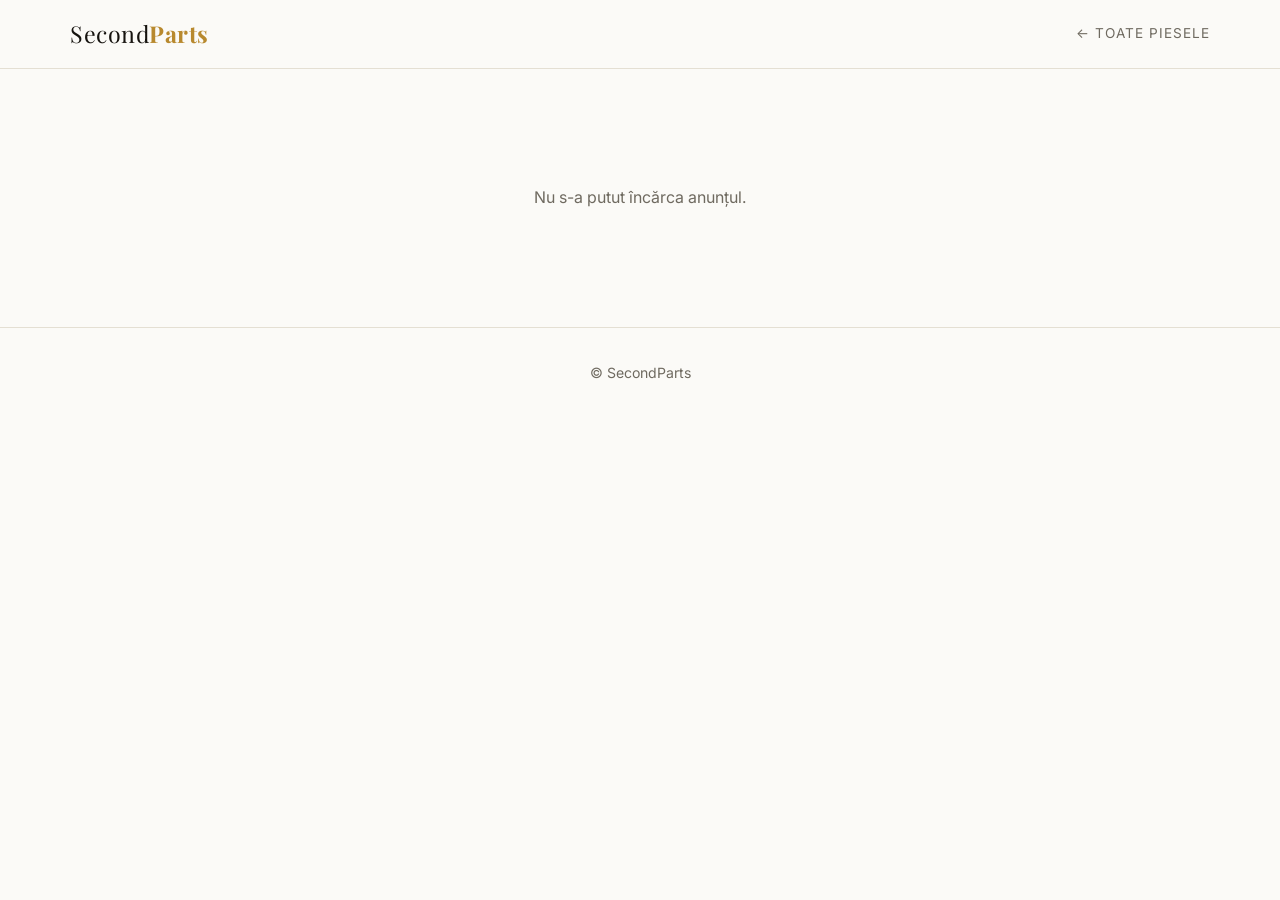
==== anunt.html @ 10e85703 "Add files via upload" ====
<!DOCTYPE html>
<html lang="ro">
<head>
<meta charset="UTF-8">
<meta name="viewport" content="width=device-width, initial-scale=1">
<title>Anunț | SecondParts</title>
<link rel="preconnect" href="https://fonts.googleapis.com"><link rel="preconnect" href="https://fonts.gstatic.com" crossorigin>
<link href="https://fonts.googleapis.com/css2?family=Inter:wght@400;500;600;700&family=Playfair+Display:wght@500;700&display=swap" rel="stylesheet">
<link rel="stylesheet" href="style.css">
</head>
<body>
<header><div class="w"><a class="logo" href="index.html" style="text-decoration:none;color:inherit">Second<b>Parts</b></a><a class="bk" href="index.html">← Toate piesele</a></div></header>
<main class="w pad"><div id="ad"><div class="empty">Se încarcă anunțul...</div></div><div id="simw"></div></main>
<footer><div class="w">© SecondParts</div></footer>
<div id="msg" role="status"></div>
<script src="config.js"></script>
<script src="api.js"></script>
<script src="anunt.js"></script>
</body>
</html>
---- style.css ----
:root{--bg:#fbfaf7;--bg2:#f1eee7;--card:#ffffff;--ink:#16130f;--mute:#6f6a60;--line:#e4dfd3;--gold:#b8892e;--gold2:#8a6414;--ok:#2f7d4f}
*{box-sizing:border-box}html{scroll-behavior:smooth}
body{margin:0;background:var(--bg);color:var(--ink);font:16px/1.6 Inter,"Segoe UI",Roboto,Arial,sans-serif}
.w{max-width:1180px;margin:auto;padding:0 20px}
h1,h2,h3{font-family:"Playfair Display",Georgia,serif;font-weight:500;margin:0}
header{position:sticky;top:0;z-index:20;background:rgba(251,250,247,.93);backdrop-filter:blur(12px);border-bottom:1px solid var(--line)}
header .w{display:flex;justify-content:space-between;align-items:center;height:68px;gap:12px}
.logo{font-family:"Playfair Display",Georgia,serif;font-size:1.45rem;letter-spacing:.5px}.logo b{color:var(--gold);font-weight:700}
nav{display:flex;gap:6px}
nav button{background:none;border:0;color:var(--mute);font:600 .85rem Inter,sans-serif;letter-spacing:1px;text-transform:uppercase;padding:10px 12px;cursor:pointer}
nav button.on,nav button:hover{color:var(--gold2)}
nav .cta{border:1px solid var(--gold);color:var(--gold2);border-radius:2px}
.hero{padding:96px 0 80px;background:radial-gradient(ellipse at 75% 0,#2a2216 0,transparent 60%),linear-gradient(var(--bg),var(--bg2));border-bottom:1px solid var(--line)}
.eyebrow{color:var(--gold);font-size:.78rem;font-weight:600;letter-spacing:3px;text-transform:uppercase}
.hero h1{font-size:clamp(2.2rem,6vw,4.2rem);line-height:1.08;margin:14px 0 18px;max-width:760px}
.hero h1 em{color:var(--gold2);font-style:italic}
.hero p{color:var(--mute);max-width:560px;font-size:1.08rem;margin:0 0 30px}
.hs{display:flex;max-width:680px;border:1px solid var(--gold);background:var(--card)}
.hs input{flex:1;border:0;background:none;color:var(--ink);padding:16px 18px;font:inherit;min-width:0}
.hs button{border:0;background:var(--gold);color:#1a1408;font-weight:700;letter-spacing:1px;text-transform:uppercase;padding:0 26px;cursor:pointer}
.chips{display:flex;flex-wrap:wrap;gap:8px;margin-top:22px}
.chips button{background:none;border:1px solid var(--line);color:var(--mute);padding:7px 14px;border-radius:30px;font:500 .82rem Inter,sans-serif;cursor:pointer}
.chips button:hover,.chips button.on{border-color:var(--gold);color:var(--gold2)}
.sv{display:grid;grid-template-columns:repeat(auto-fit,minmax(230px,1fr));gap:1px;background:var(--line);border-bottom:1px solid var(--line)}
.sv div{background:var(--bg);padding:34px 26px}
.sv .n{color:var(--gold);font-family:"Playfair Display",serif;font-size:1.5rem}
.sv h3{font-size:1.15rem;margin:6px 0}.sv p{margin:0;color:var(--mute);font-size:.92rem}
section[hidden]{display:none}.pad{padding:56px 0}
.sh{display:flex;justify-content:space-between;align-items:end;gap:14px;flex-wrap:wrap;margin-bottom:26px}
.sh h2{font-size:2rem}
.bar{display:flex;gap:10px;flex-wrap:wrap}
input,select,textarea{width:100%;margin-top:6px;padding:12px;border:1px solid var(--line);border-radius:2px;background:var(--bg2);color:var(--ink);font:inherit}
.bar select{width:auto;margin:0;min-width:170px}
input:focus,select:focus,textarea:focus,button:focus-visible{outline:2px solid var(--gold);outline-offset:1px}
.list{display:grid;grid-template-columns:repeat(auto-fill,minmax(285px,1fr));gap:22px}
.item{background:var(--card);border:1px solid var(--line);display:flex;flex-direction:column;transition:.25s}
.item:hover{border-color:var(--gold);transform:translateY(-3px)}
.ph{height:200px;background:var(--bg2);display:flex;align-items:center;justify-content:center;color:var(--mute);font-size:.85rem;letter-spacing:1px;text-transform:uppercase;overflow:hidden}
.ph img{width:100%;height:100%;object-fit:cover}
.b{padding:18px;display:flex;flex-direction:column;gap:7px;flex:1}
.item h3{font-size:1.18rem;line-height:1.3}
.tag{display:inline-block;font-size:.7rem;font-weight:700;letter-spacing:1px;text-transform:uppercase;padding:3px 9px;border:1px solid var(--gold);color:var(--gold2);margin-right:8px}
.tag.ok{border-color:var(--ok);color:var(--ok)}
.oem{font-family:Consolas,monospace;color:var(--gold2);font-size:.85rem;width:fit-content;border-bottom:1px dashed var(--gold)}
.meta{font-size:.86rem;color:var(--mute)}
.price{font-family:"Playfair Display",serif;font-size:1.65rem;color:var(--gold2)}
.row{display:flex;gap:8px;margin-top:auto;padding-top:10px}
.row a{flex:1;text-align:center;padding:10px;border:1px solid var(--line);color:var(--ink);text-decoration:none;font-weight:600;font-size:.85rem;letter-spacing:1px;text-transform:uppercase}
.row a.call{background:var(--gold);border-color:var(--gold);color:#1a1408}.row a:hover{border-color:var(--gold)}
.empty{grid-column:1/-1;text-align:center;padding:60px 16px;color:var(--mute)}
fieldset{background:var(--card);border:1px solid var(--line);border-top:2px solid var(--gold);margin:0 0 20px;padding:20px}
legend{font-family:"Playfair Display",serif;font-size:1.2rem;padding:0 10px;color:var(--gold2)}
.grid{display:grid;grid-template-columns:repeat(auto-fit,minmax(210px,1fr));gap:14px}.wide{grid-column:1/-1}
label{display:block;font-size:.78rem;font-weight:600;color:var(--mute);letter-spacing:.5px;text-transform:uppercase}
textarea{min-height:110px;resize:vertical}
label.chk{display:flex;gap:8px;align-items:center;text-transform:none;font-size:.95rem;color:var(--ink);font-weight:400}.chk input{width:auto;margin:0;accent-color:var(--gold)}
.btn{background:var(--gold);color:#1a1408;border:0;padding:15px 34px;font:700 .95rem Inter,sans-serif;letter-spacing:1.5px;text-transform:uppercase;cursor:pointer}
.btn:hover{background:var(--gold2)}.btn:disabled{opacity:.6}
#thumbs{display:flex;gap:8px;flex-wrap:wrap}#thumbs img{width:90px;height:90px;object-fit:cover;border:1px solid var(--line)}
footer{border-top:1px solid var(--line);padding:34px 0;color:var(--mute);font-size:.88rem;text-align:center}
#msg{position:fixed;bottom:20px;left:50%;transform:translateX(-50%);background:var(--gold);color:#1a1408;padding:12px 22px;font-weight:700;display:none;z-index:50}
@media(max-width:640px){.hero{padding:60px 0 50px}.hs button{padding:0 16px}nav button{padding:8px}}
.item.sold{opacity:.55}.tag.sold{border-color:#c0392b;color:#e57368}
.row button{flex:1;padding:10px;background:none;border:1px solid var(--line);color:var(--ink);font:600 .85rem Inter,sans-serif;letter-spacing:1px;text-transform:uppercase;cursor:pointer}
.row button:hover{border-color:var(--gold)}.row.adm{margin-top:0;padding-top:0}
.hero{padding:90px 0 70px}.hero h1{margin:0 0 28px}@media(max-width:640px){.hero{padding:56px 0 44px}}

.hero{background:var(--bg);padding:0;border-bottom:1px solid var(--line)}
.hg{display:grid;grid-template-columns:1.1fr .9fr}
.hl{padding:100px 40px 84px max(20px,calc((100vw - 1180px)/2 + 20px))}
.hl h1{font-size:clamp(2.3rem,5vw,3.9rem);line-height:1.08;margin:0 0 32px;max-width:none}
.hr{min-height:400px;background:radial-gradient(circle at 50% 50%,var(--bg) 0 5%,transparent 5.4%),repeating-radial-gradient(circle at 50% 50%,rgba(255,255,255,.14) 0 2px,transparent 2px 16px),linear-gradient(135deg,#a22a3b,#6d1423)}
.brands{display:flex;flex-wrap:wrap;gap:6px 24px;margin-top:28px}
.brands button{background:none;border:0;border-bottom:1px solid transparent;color:var(--mute);font:600 .78rem Inter,sans-serif;letter-spacing:2px;text-transform:uppercase;padding:4px 0;cursor:pointer}
.brands button:hover{color:var(--gold);border-color:var(--gold)}
.item:hover{box-shadow:0 10px 30px rgba(60,40,20,.10)}
@media(max-width:760px){.hg{grid-template-columns:1fr}.hl{padding:48px 20px 40px}.hr{min-height:150px;order:-1}}

[hidden]{display:none!important}
.hr{background:url(hero.jpg) center/cover,url("data:image/svg+xml,%3Csvg xmlns=%22http://www.w3.org/2000/svg%22 viewBox=%220 0 400 400%22%3E%3Cdefs%3E%3ClinearGradient id=%22g%22 x1=%220%22 y1=%220%22 x2=%221%22 y2=%221%22%3E%3Cstop offset=%220%22 stop-color=%22%23f1d58a%22/%3E%3Cstop offset=%22.5%22 stop-color=%22%23c99a3b%22/%3E%3Cstop offset=%221%22 stop-color=%22%238a6414%22/%3E%3C/linearGradient%3E%3C/defs%3E%3Cg fill=%22none%22 stroke=%22url%28%23g%29%22%3E%3Ccircle cx=%22200%22 cy=%22200%22 r=%22186%22 stroke-width=%227%22/%3E%3Ccircle cx=%22200%22 cy=%22200%22 r=%22172%22 stroke-width=%221.5%22/%3E%3Ccircle cx=%22200%22 cy=%22200%22 r=%22100%22 stroke-width=%223%22/%3E%3Ccircle cx=%22200%22 cy=%22200%22 r=%2262%22 stroke-width=%225%22/%3E%3Cline x1=%22304.0%22 y1=%22200.0%22 x2=%22368.0%22 y2=%22200.0%22 stroke-width=%221%22 opacity=%22.5%22/%3E%3Cline x1=%22302.4%22 y1=%22218.1%22 x2=%22365.4%22 y2=%22229.2%22 stroke-width=%221%22 opacity=%22.5%22/%3E%3Cline x1=%22297.7%22 y1=%22235.6%22 x2=%22357.9%22 y2=%22257.5%22 stroke-width=%221%22 opacity=%22.5%22/%3E%3Cline x1=%22290.1%22 y1=%22252.0%22 x2=%22345.5%22 y2=%22284.0%22 stroke-width=%221%22 opacity=%22.5%22/%3E%3Cline x1=%22279.7%22 y1=%22266.8%22 x2=%22328.7%22 y2=%22308.0%22 stroke-width=%221%22 opacity=%22.5%22/%3E%3Cline x1=%22266.8%22 y1=%22279.7%22 x2=%22308.0%22 y2=%22328.7%22 stroke-width=%221%22 opacity=%22.5%22/%3E%3Cline x1=%22252.0%22 y1=%22290.1%22 x2=%22284.0%22 y2=%22345.5%22 stroke-width=%221%22 opacity=%22.5%22/%3E%3Cline x1=%22235.6%22 y1=%22297.7%22 x2=%22257.5%22 y2=%22357.9%22 stroke-width=%221%22 opacity=%22.5%22/%3E%3Cline x1=%22218.1%22 y1=%22302.4%22 x2=%22229.2%22 y2=%22365.4%22 stroke-width=%221%22 opacity=%22.5%22/%3E%3Cline x1=%22200.0%22 y1=%22304.0%22 x2=%22200.0%22 y2=%22368.0%22 stroke-width=%221%22 opacity=%22.5%22/%3E%3Cline x1=%22181.9%22 y1=%22302.4%22 x2=%22170.8%22 y2=%22365.4%22 stroke-width=%221%22 opacity=%22.5%22/%3E%3Cline x1=%22164.4%22 y1=%22297.7%22 x2=%22142.5%22 y2=%22357.9%22 stroke-width=%221%22 opacity=%22.5%22/%3E%3Cline x1=%22148.0%22 y1=%22290.1%22 x2=%22116.0%22 y2=%22345.5%22 stroke-width=%221%22 opacity=%22.5%22/%3E%3Cline x1=%22133.2%22 y1=%22279.7%22 x2=%2292.0%22 y2=%22328.7%22 stroke-width=%221%22 opacity=%22.5%22/%3E%3Cline x1=%22120.3%22 y1=%22266.8%22 x2=%2271.3%22 y2=%22308.0%22 stroke-width=%221%22 opacity=%22.5%22/%3E%3Cline x1=%22109.9%22 y1=%22252.0%22 x2=%2254.5%22 y2=%22284.0%22 stroke-width=%221%22 opacity=%22.5%22/%3E%3Cline x1=%22102.3%22 y1=%22235.6%22 x2=%2242.1%22 y2=%22257.5%22 stroke-width=%221%22 opacity=%22.5%22/%3E%3Cline x1=%2297.6%22 y1=%22218.1%22 x2=%2234.6%22 y2=%22229.2%22 stroke-width=%221%22 opacity=%22.5%22/%3E%3Cline x1=%2296.0%22 y1=%22200.0%22 x2=%2232.0%22 y2=%22200.0%22 stroke-width=%221%22 opacity=%22.5%22/%3E%3Cline x1=%2297.6%22 y1=%22181.9%22 x2=%2234.6%22 y2=%22170.8%22 stroke-width=%221%22 opacity=%22.5%22/%3E%3Cline x1=%22102.3%22 y1=%22164.4%22 x2=%2242.1%22 y2=%22142.5%22 stroke-width=%221%22 opacity=%22.5%22/%3E%3Cline x1=%22109.9%22 y1=%22148.0%22 x2=%2254.5%22 y2=%22116.0%22 stroke-width=%221%22 opacity=%22.5%22/%3E%3Cline x1=%22120.3%22 y1=%22133.2%22 x2=%2271.3%22 y2=%2292.0%22 stroke-width=%221%22 opacity=%22.5%22/%3E%3Cline x1=%22133.2%22 y1=%22120.3%22 x2=%2292.0%22 y2=%2271.3%22 stroke-width=%221%22 opacity=%22.5%22/%3E%3Cline x1=%22148.0%22 y1=%22109.9%22 x2=%22116.0%22 y2=%2254.5%22 stroke-width=%221%22 opacity=%22.5%22/%3E%3Cline x1=%22164.4%22 y1=%22102.3%22 x2=%22142.5%22 y2=%2242.1%22 stroke-width=%221%22 opacity=%22.5%22/%3E%3Cline x1=%22181.9%22 y1=%2297.6%22 x2=%22170.8%22 y2=%2234.6%22 stroke-width=%221%22 opacity=%22.5%22/%3E%3Cline x1=%22200.0%22 y1=%2296.0%22 x2=%22200.0%22 y2=%2232.0%22 stroke-width=%221%22 opacity=%22.5%22/%3E%3Cline x1=%22218.1%22 y1=%2297.6%22 x2=%22229.2%22 y2=%2234.6%22 stroke-width=%221%22 opacity=%22.5%22/%3E%3Cline x1=%22235.6%22 y1=%22102.3%22 x2=%22257.5%22 y2=%2242.1%22 stroke-width=%221%22 opacity=%22.5%22/%3E%3Cline x1=%22252.0%22 y1=%22109.9%22 x2=%22284.0%22 y2=%2254.5%22 stroke-width=%221%22 opacity=%22.5%22/%3E%3Cline x1=%22266.8%22 y1=%22120.3%22 x2=%22308.0%22 y2=%2271.3%22 stroke-width=%221%22 opacity=%22.5%22/%3E%3Cline x1=%22279.7%22 y1=%22133.2%22 x2=%22328.7%22 y2=%2292.0%22 stroke-width=%221%22 opacity=%22.5%22/%3E%3Cline x1=%22290.1%22 y1=%22148.0%22 x2=%22345.5%22 y2=%22116.0%22 stroke-width=%221%22 opacity=%22.5%22/%3E%3Cline x1=%22297.7%22 y1=%22164.4%22 x2=%22357.9%22 y2=%22142.5%22 stroke-width=%221%22 opacity=%22.5%22/%3E%3Cline x1=%22302.4%22 y1=%22181.9%22 x2=%22365.4%22 y2=%22170.8%22 stroke-width=%221%22 opacity=%22.5%22/%3E%3C/g%3E%3Cg fill=%22url%28%23g%29%22%3E%3Ccircle cx=%22340.0%22 cy=%22200.0%22 r=%225%22/%3E%3Ccircle cx=%22335.2%22 cy=%22236.2%22 r=%225%22/%3E%3Ccircle cx=%22321.2%22 cy=%22270.0%22 r=%225%22/%3E%3Ccircle cx=%22299.0%22 cy=%22299.0%22 r=%225%22/%3E%3Ccircle cx=%22270.0%22 cy=%22321.2%22 r=%225%22/%3E%3Ccircle cx=%22236.2%22 cy=%22335.2%22 r=%225%22/%3E%3Ccircle cx=%22200.0%22 cy=%22340.0%22 r=%225%22/%3E%3Ccircle cx=%22163.8%22 cy=%22335.2%22 r=%225%22/%3E%3Ccircle cx=%22130.0%22 cy=%22321.2%22 r=%225%22/%3E%3Ccircle cx=%22101.0%22 cy=%22299.0%22 r=%225%22/%3E%3Ccircle cx=%2278.8%22 cy=%22270.0%22 r=%225%22/%3E%3Ccircle cx=%2264.8%22 cy=%22236.2%22 r=%225%22/%3E%3Ccircle cx=%2260.0%22 cy=%22200.0%22 r=%225%22/%3E%3Ccircle cx=%2264.8%22 cy=%22163.8%22 r=%225%22/%3E%3Ccircle cx=%2278.8%22 cy=%22130.0%22 r=%225%22/%3E%3Ccircle cx=%22101.0%22 cy=%22101.0%22 r=%225%22/%3E%3Ccircle cx=%22130.0%22 cy=%2278.8%22 r=%225%22/%3E%3Ccircle cx=%22163.8%22 cy=%2264.8%22 r=%225%22/%3E%3Ccircle cx=%22200.0%22 cy=%2260.0%22 r=%225%22/%3E%3Ccircle cx=%22236.2%22 cy=%2264.8%22 r=%225%22/%3E%3Ccircle cx=%22270.0%22 cy=%2278.8%22 r=%225%22/%3E%3Ccircle cx=%22299.0%22 cy=%22101.0%22 r=%225%22/%3E%3Ccircle cx=%22321.2%22 cy=%22130.0%22 r=%225%22/%3E%3Ccircle cx=%22335.2%22 cy=%22163.8%22 r=%225%22/%3E%3Ccircle cx=%22200.0%22 cy=%22160.0%22 r=%227%22/%3E%3Ccircle cx=%22238.0%22 cy=%22187.6%22 r=%227%22/%3E%3Ccircle cx=%22223.5%22 cy=%22232.4%22 r=%227%22/%3E%3Ccircle cx=%22176.5%22 cy=%22232.4%22 r=%227%22/%3E%3Ccircle cx=%22162.0%22 cy=%22187.6%22 r=%227%22/%3E%3Ccircle cx=%22200%22 cy=%22200%22 r=%2213%22/%3E%3C/g%3E%3C/svg%3E") center/78% no-repeat,radial-gradient(circle at 50% 50%,#2b2314,#0d0b07 72%)}
.hs{border-color:var(--gold)}
.bg{background:none;border:1px solid var(--line);width:46px;height:46px;cursor:pointer;display:flex;flex-direction:column;justify-content:center;align-items:center;gap:5px}
.bg i{display:block;width:22px;height:2px;background:var(--ink)}.bg:hover{border-color:var(--gold)}.bg:hover i{background:var(--gold)}
.ov{position:fixed;inset:0;background:rgba(10,8,4,.5);z-index:40;display:none}
.dr{position:fixed;top:0;right:0;height:100%;width:min(330px,86vw);background:var(--card);z-index:41;transform:translateX(100%);transition:transform .3s;padding:22px 26px;display:flex;flex-direction:column;border-left:2px solid var(--gold);overflow:auto}
body.mo .dr{transform:none}body.mo .ov{display:block}
.dr button{display:block;text-align:left;background:none;border:0;border-bottom:1px solid var(--line);padding:17px 2px;font:500 1.02rem Inter,sans-serif;color:var(--ink);cursor:pointer;letter-spacing:.5px}
.dr button:hover{color:var(--gold2)}.dr .x{border:0;color:var(--mute);font-size:.8rem;letter-spacing:2px;text-transform:uppercase;text-align:right;padding:0 0 22px}
.st{display:grid;grid-template-columns:repeat(auto-fit,minmax(200px,1fr));gap:16px;margin-bottom:30px}
.st div{background:var(--card);border:1px solid var(--line);border-top:2px solid var(--gold);padding:20px}
.st b{display:block;font:500 2.1rem "Playfair Display",Georgia,serif;color:var(--gold2)}.st span{font-size:.75rem;color:var(--mute);letter-spacing:1.5px;text-transform:uppercase}
.cb{display:grid;grid-template-columns:minmax(120px,220px) 1fr 30px;gap:12px;align-items:center;margin:9px 0;font-size:.9rem}
.cb i{display:block;height:9px;background:linear-gradient(90deg,#e6c36a,#b8892e)}
.mr{display:grid;grid-template-columns:64px 1fr auto;gap:14px;align-items:center;background:var(--card);border:1px solid var(--line);padding:12px;margin-bottom:10px}
.mr img,.mr .np{width:64px;height:64px;object-fit:cover;background:var(--bg2)}
.mr .a{display:flex;gap:8px;flex-wrap:wrap}
.mr .a button{background:none;border:1px solid var(--line);color:var(--ink);padding:9px 14px;font:600 .78rem Inter,sans-serif;letter-spacing:1px;text-transform:uppercase;cursor:pointer}
.mr .a button:hover{border-color:var(--gold)}
@media(max-width:640px){.mr{grid-template-columns:64px 1fr}.mr .a{grid-column:1/-1}}

.item h3 a{color:inherit;text-decoration:none}.item h3 a:hover{color:var(--gold2)}
.bg{position:relative}.bg.n::after{content:"";position:absolute;top:6px;right:6px;width:10px;height:10px;border-radius:50%;background:#c0392b}
.tb{position:relative;display:inline-block}.tb img{width:90px;height:90px;object-fit:cover;border:1px solid var(--line)}
.tb button{position:absolute;top:2px;right:2px;background:rgba(0,0,0,.65);color:#fff;border:0;width:22px;height:22px;cursor:pointer}
.od{background:var(--card);border:1px solid var(--line);padding:16px;margin-bottom:12px;display:flex;flex-direction:column;gap:6px}
.od.new{border-left:4px solid var(--gold)}.od a{color:var(--gold2)}.oh{display:flex;justify-content:space-between;gap:10px;flex-wrap:wrap}
.msgb{background:var(--bg2);padding:10px 12px;font-size:.92rem;white-space:pre-wrap}
.od .a{display:flex;gap:8px;flex-wrap:wrap;margin-top:6px}
.od .a button{background:none;border:1px solid var(--line);color:var(--ink);padding:9px 14px;font:600 .78rem Inter,sans-serif;letter-spacing:1px;text-transform:uppercase;cursor:pointer}
.od .a button:hover{border-color:var(--gold)}
.bk{color:var(--mute);text-decoration:none;font-size:.85rem;letter-spacing:1px;text-transform:uppercase}.bk:hover{color:var(--gold2)}
.dg{display:grid;grid-template-columns:1.15fr 1fr;gap:40px;margin-bottom:40px}
.gal #bigimg{width:100%;aspect-ratio:4/3;object-fit:cover;display:block;border:1px solid var(--line)}
.th{display:flex;gap:8px;flex-wrap:wrap;margin-top:10px}.th img{width:84px;height:64px;object-fit:cover;cursor:pointer;border:2px solid transparent;opacity:.75}
.th img.on,.th img:hover{border-color:var(--gold);opacity:1}
.inf{display:flex;flex-direction:column;gap:12px}.inf h1{font-size:2rem;line-height:1.2}.inf .price{font-size:2.1rem}
.sp{width:100%;border-collapse:collapse}.sp td{padding:9px 0;border-bottom:1px solid var(--line);font-size:.92rem}.sp td:first-child{color:var(--mute);width:42%}
.ct{display:flex;gap:10px;flex-wrap:wrap}.ct a,.ct button{flex:1;min-width:110px;text-align:center;padding:13px;border:1px solid var(--line);background:none;color:var(--ink);text-decoration:none;font:600 .85rem Inter,sans-serif;letter-spacing:1px;text-transform:uppercase;cursor:pointer}
.ct a.call{background:var(--gold);border-color:var(--gold);color:#1a1408}.ct a:hover,.ct button:hover{border-color:var(--gold)}
.note2{font-size:.85rem;color:var(--mute)}.soldb{border:1px solid #c0392b;color:#c0392b;padding:10px;text-align:center;letter-spacing:2px;text-transform:uppercase;font-weight:700}
@media(max-width:760px){.dg{grid-template-columns:1fr}}
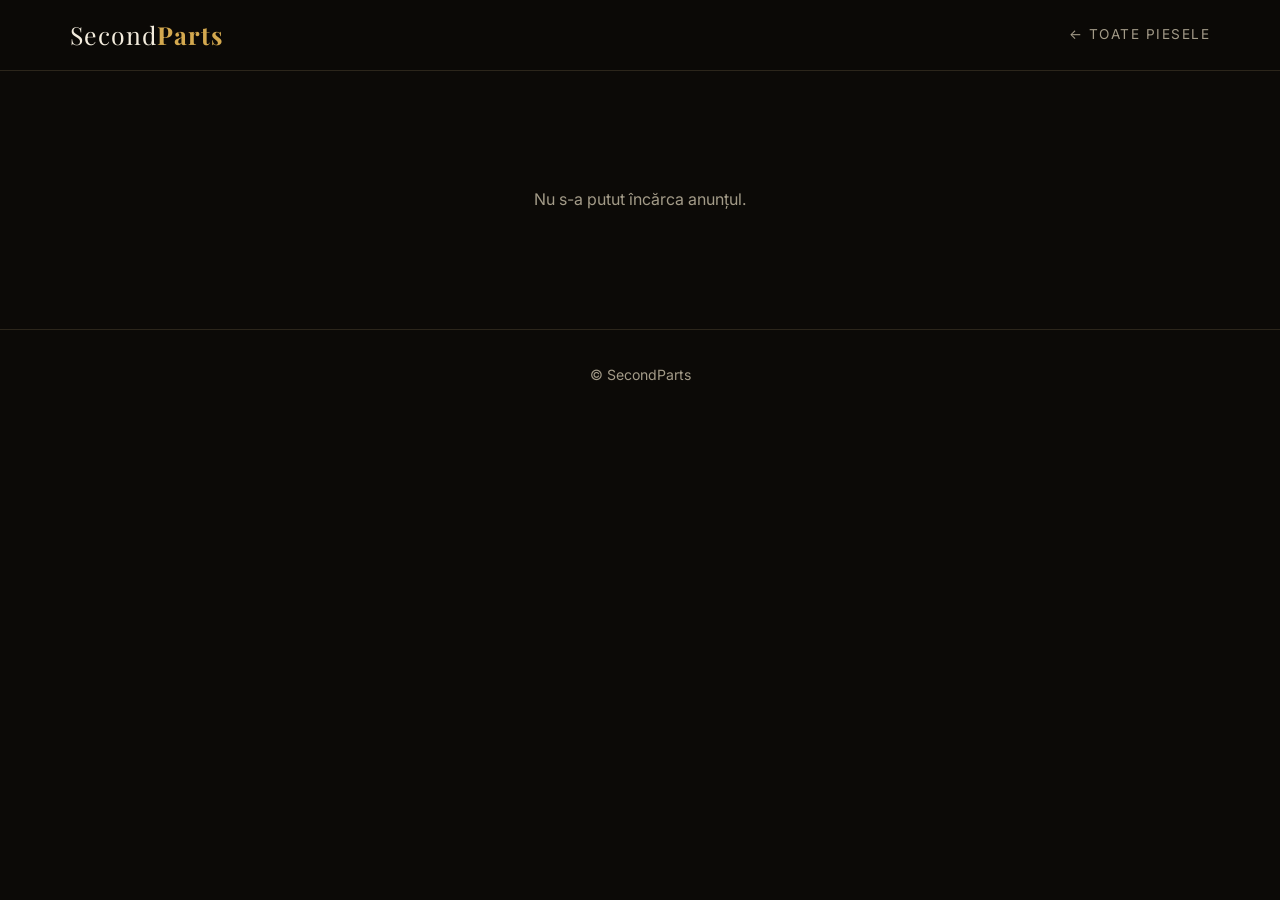
==== commit 8a1f9c83: "Add files via upload" ====
--- a/anunt.html
+++ b/anunt.html
@@ -14,6 +14,7 @@
 <footer><div class="w">© SecondParts</div></footer>
 <div id="msg" role="status"></div>
 <script src="config.js"></script>
+<script src="gal.js"></script>
 <script src="api.js"></script>
 <script src="anunt.js"></script>
 </body>
--- a/style.css
+++ b/style.css
@@ -1,121 +1,143 @@
-:root{--bg:#fbfaf7;--bg2:#f1eee7;--card:#ffffff;--ink:#16130f;--mute:#6f6a60;--line:#e4dfd3;--gold:#b8892e;--gold2:#8a6414;--ok:#2f7d4f}
-*{box-sizing:border-box}html{scroll-behavior:smooth}
-body{margin:0;background:var(--bg);color:var(--ink);font:16px/1.6 Inter,"Segoe UI",Roboto,Arial,sans-serif}
+:root{--bg:#0c0a07;--bg2:#14110c;--card:#181510;--ink:#f3ecdd;--mute:#a39b88;--line:#2c261b;--gold:#d4a94f;--gold2:#ebc97c;--ok:#5fb37c;--red:#e0675a}
+*{box-sizing:border-box}html{scroll-behavior:smooth}[hidden]{display:none!important}
+body{margin:0;background:var(--bg);color:var(--ink);font:1rem/1.6 Inter,"Segoe UI",Roboto,Arial,sans-serif}
 .w{max-width:1180px;margin:auto;padding:0 20px}
 h1,h2,h3{font-family:"Playfair Display",Georgia,serif;font-weight:500;margin:0}
-header{position:sticky;top:0;z-index:20;background:rgba(251,250,247,.93);backdrop-filter:blur(12px);border-bottom:1px solid var(--line)}
-header .w{display:flex;justify-content:space-between;align-items:center;height:68px;gap:12px}
-.logo{font-family:"Playfair Display",Georgia,serif;font-size:1.45rem;letter-spacing:.5px}.logo b{color:var(--gold);font-weight:700}
-nav{display:flex;gap:6px}
-nav button{background:none;border:0;color:var(--mute);font:600 .85rem Inter,sans-serif;letter-spacing:1px;text-transform:uppercase;padding:10px 12px;cursor:pointer}
-nav button.on,nav button:hover{color:var(--gold2)}
-nav .cta{border:1px solid var(--gold);color:var(--gold2);border-radius:2px}
-.hero{padding:96px 0 80px;background:radial-gradient(ellipse at 75% 0,#2a2216 0,transparent 60%),linear-gradient(var(--bg),var(--bg2));border-bottom:1px solid var(--line)}
-.eyebrow{color:var(--gold);font-size:.78rem;font-weight:600;letter-spacing:3px;text-transform:uppercase}
-.hero h1{font-size:clamp(2.2rem,6vw,4.2rem);line-height:1.08;margin:14px 0 18px;max-width:760px}
-.hero h1 em{color:var(--gold2);font-style:italic}
-.hero p{color:var(--mute);max-width:560px;font-size:1.08rem;margin:0 0 30px}
-.hs{display:flex;max-width:680px;border:1px solid var(--gold);background:var(--card)}
-.hs input{flex:1;border:0;background:none;color:var(--ink);padding:16px 18px;font:inherit;min-width:0}
-.hs button{border:0;background:var(--gold);color:#1a1408;font-weight:700;letter-spacing:1px;text-transform:uppercase;padding:0 26px;cursor:pointer}
-.chips{display:flex;flex-wrap:wrap;gap:8px;margin-top:22px}
-.chips button{background:none;border:1px solid var(--line);color:var(--mute);padding:7px 14px;border-radius:30px;font:500 .82rem Inter,sans-serif;cursor:pointer}
-.chips button:hover,.chips button.on{border-color:var(--gold);color:var(--gold2)}
-.sv{display:grid;grid-template-columns:repeat(auto-fit,minmax(230px,1fr));gap:1px;background:var(--line);border-bottom:1px solid var(--line)}
-.sv div{background:var(--bg);padding:34px 26px}
-.sv .n{color:var(--gold);font-family:"Playfair Display",serif;font-size:1.5rem}
-.sv h3{font-size:1.15rem;margin:6px 0}.sv p{margin:0;color:var(--mute);font-size:.92rem}
-section[hidden]{display:none}.pad{padding:56px 0}
-.sh{display:flex;justify-content:space-between;align-items:end;gap:14px;flex-wrap:wrap;margin-bottom:26px}
-.sh h2{font-size:2rem}
+a{color:inherit}
+header{position:sticky;top:0;z-index:20;background:rgba(12,10,7,.92);backdrop-filter:blur(14px);border-bottom:1px solid var(--line)}
+header .w{display:flex;justify-content:space-between;align-items:center;height:70px;gap:12px}
+.logo{font-family:"Playfair Display",Georgia,serif;font-size:1.55rem;letter-spacing:1px}.logo b{color:var(--gold);font-weight:700}
+.bk{color:var(--mute);text-decoration:none;font-size:.85rem;letter-spacing:1.5px;text-transform:uppercase}.bk:hover{color:var(--gold2)}
+/* hero */
+.hero{border-bottom:1px solid var(--line);background:radial-gradient(ellipse at 20% 0,#2a2010 0,transparent 55%),var(--bg)}
+.hg{display:grid;grid-template-columns:1.1fr .9fr}
+.hl{padding:96px 40px 80px max(20px,calc((100vw - 1180px)/2 + 20px))}
+.hl h1{font-size:clamp(2.4rem,5vw,4rem);line-height:1.06;margin:0 0 18px}
+.hl h1 em{color:var(--gold);font-style:italic}
+.sub{color:var(--mute);font-size:1.08rem;max-width:520px;margin:0 0 30px}
+.hs{display:flex;max-width:660px;border:1px solid var(--gold);background:var(--bg2);box-shadow:0 0 40px rgba(212,169,79,.12)}
+.hs input{flex:1;border:0;background:none;margin:0;padding:17px 18px;min-width:0}.hs input:focus{outline:0}
+.hs button{border:0;background:linear-gradient(135deg,#f0d38a,#c9982f);color:#1a1408;font-weight:700;letter-spacing:1.5px;text-transform:uppercase;padding:0 30px;cursor:pointer}
+.hs button:hover{filter:brightness(1.1)}
+.brands{display:flex;flex-wrap:wrap;gap:6px 24px;margin-top:28px}
+.brands button{background:none;border:0;color:var(--mute);font:600 .78rem Inter,sans-serif;letter-spacing:2px;text-transform:uppercase;padding:4px 0;cursor:pointer}.brands button:hover{color:var(--gold2)}
+.hr{min-height:420px;background:url(hero.jpg) center/cover,radial-gradient(circle,#0c0a07 0 7%,transparent 7.5%),repeating-radial-gradient(circle,rgba(212,169,79,.5) 0 1px,transparent 1px 15px),radial-gradient(circle at 50% 50%,#2b2314,#0c0a07 75%);border-left:1px solid var(--line)}
+.trust{border-bottom:1px solid var(--line);background:var(--bg2)}
+.trust .w{display:grid;grid-template-columns:repeat(auto-fit,minmax(210px,1fr));gap:1px}
+.trust .w>div{padding:20px 18px;display:flex;flex-direction:column;border-left:1px solid var(--line)}.trust .w>div:first-child{border-left:0}
+.trust b{color:var(--gold2);font:600 .8rem Inter,sans-serif;letter-spacing:2px;text-transform:uppercase}.trust span{color:var(--mute);font-size:.88rem}
+@media(max-width:760px){.hg{grid-template-columns:1fr}.hl{padding:44px 20px 40px}.hr{min-height:160px;order:-1;border:0}}
+/* liste */
+.pad{padding:56px 0}
+.sh{display:flex;justify-content:space-between;align-items:end;gap:14px;flex-wrap:wrap;margin-bottom:26px}.sh h2{font-size:2.1rem}
 .bar{display:flex;gap:10px;flex-wrap:wrap}
 input,select,textarea{width:100%;margin-top:6px;padding:12px;border:1px solid var(--line);border-radius:2px;background:var(--bg2);color:var(--ink);font:inherit}
+select option{background:var(--bg2)}
 .bar select{width:auto;margin:0;min-width:170px}
 input:focus,select:focus,textarea:focus,button:focus-visible{outline:2px solid var(--gold);outline-offset:1px}
-.list{display:grid;grid-template-columns:repeat(auto-fill,minmax(285px,1fr));gap:22px}
-.item{background:var(--card);border:1px solid var(--line);display:flex;flex-direction:column;transition:.25s}
-.item:hover{border-color:var(--gold);transform:translateY(-3px)}
-.ph{height:200px;background:var(--bg2);display:flex;align-items:center;justify-content:center;color:var(--mute);font-size:.85rem;letter-spacing:1px;text-transform:uppercase;overflow:hidden}
-.ph img{width:100%;height:100%;object-fit:cover}
+.list{display:grid;grid-template-columns:repeat(auto-fill,minmax(min(290px,100%),1fr));gap:24px}
+.item{background:var(--card);border:1px solid var(--line);display:flex;flex-direction:column;transition:.3s}
+.item:hover{border-color:var(--gold);transform:translateY(-4px);box-shadow:0 18px 40px rgba(0,0,0,.5),0 0 0 1px rgba(212,169,79,.25)}
+.ph{height:215px;background:var(--bg2);display:flex;align-items:center;justify-content:center;color:var(--mute);font-size:.8rem;letter-spacing:2px;text-transform:uppercase;overflow:hidden}
+.ph img{width:100%;height:100%;object-fit:cover;transition:transform .5s}.item:hover .ph img{transform:scale(1.06)}
 .b{padding:18px;display:flex;flex-direction:column;gap:7px;flex:1}
-.item h3{font-size:1.18rem;line-height:1.3}
-.tag{display:inline-block;font-size:.7rem;font-weight:700;letter-spacing:1px;text-transform:uppercase;padding:3px 9px;border:1px solid var(--gold);color:var(--gold2);margin-right:8px}
-.tag.ok{border-color:var(--ok);color:var(--ok)}
+.item h3{font-size:1.2rem;line-height:1.3}.item h3 a{text-decoration:none}.item h3 a:hover{color:var(--gold2)}
+.tag{display:inline-block;font-size:.68rem;font-weight:700;letter-spacing:1.5px;text-transform:uppercase;padding:3px 9px;border:1px solid var(--gold);color:var(--gold2);margin-right:8px}
+.tag.ok{border-color:var(--ok);color:var(--ok)}.tag.sold{border-color:var(--red);color:var(--red)}
 .oem{font-family:Consolas,monospace;color:var(--gold2);font-size:.85rem;width:fit-content;border-bottom:1px dashed var(--gold)}
 .meta{font-size:.86rem;color:var(--mute)}
-.price{font-family:"Playfair Display",serif;font-size:1.65rem;color:var(--gold2)}
+.price{font-family:"Playfair Display",serif;font-size:1.75rem;color:var(--gold2)}
+.item.sold{opacity:.5}
 .row{display:flex;gap:8px;margin-top:auto;padding-top:10px}
-.row a{flex:1;text-align:center;padding:10px;border:1px solid var(--line);color:var(--ink);text-decoration:none;font-weight:600;font-size:.85rem;letter-spacing:1px;text-transform:uppercase}
-.row a.call{background:var(--gold);border-color:var(--gold);color:#1a1408}.row a:hover{border-color:var(--gold)}
+.row a,.row button{flex:1;text-align:center;padding:11px 6px;border:1px solid var(--line);background:none;color:var(--ink);text-decoration:none;font:600 .8rem Inter,sans-serif;letter-spacing:1px;text-transform:uppercase;cursor:pointer}
+.row a:hover,.row button:hover{border-color:var(--gold)}
+.row a.wa,.ct a.wa,.btn{background:linear-gradient(135deg,#f0d38a,#c9982f);border-color:transparent;color:#1a1408}
+.row a.wa:hover,.ct a.wa:hover{filter:brightness(1.1)}
+.row.adm{margin-top:0;padding-top:0}
 .empty{grid-column:1/-1;text-align:center;padding:60px 16px;color:var(--mute)}
+/* formulare */
 fieldset{background:var(--card);border:1px solid var(--line);border-top:2px solid var(--gold);margin:0 0 20px;padding:20px}
 legend{font-family:"Playfair Display",serif;font-size:1.2rem;padding:0 10px;color:var(--gold2)}
 .grid{display:grid;grid-template-columns:repeat(auto-fit,minmax(210px,1fr));gap:14px}.wide{grid-column:1/-1}
-label{display:block;font-size:.78rem;font-weight:600;color:var(--mute);letter-spacing:.5px;text-transform:uppercase}
+label{display:block;font-size:.76rem;font-weight:600;color:var(--mute);letter-spacing:.8px;text-transform:uppercase}
 textarea{min-height:110px;resize:vertical}
 label.chk{display:flex;gap:8px;align-items:center;text-transform:none;font-size:.95rem;color:var(--ink);font-weight:400}.chk input{width:auto;margin:0;accent-color:var(--gold)}
-.btn{background:var(--gold);color:#1a1408;border:0;padding:15px 34px;font:700 .95rem Inter,sans-serif;letter-spacing:1.5px;text-transform:uppercase;cursor:pointer}
-.btn:hover{background:var(--gold2)}.btn:disabled{opacity:.6}
-#thumbs{display:flex;gap:8px;flex-wrap:wrap}#thumbs img{width:90px;height:90px;object-fit:cover;border:1px solid var(--line)}
+.btn{border:0;padding:16px 36px;font:700 .95rem Inter,sans-serif;letter-spacing:2px;text-transform:uppercase;cursor:pointer}.btn:hover{filter:brightness(1.1)}.btn:disabled{opacity:.6}
+#thumbs{display:flex;gap:8px;flex-wrap:wrap}
+.tb{position:relative;display:inline-block}.tb img{width:90px;height:90px;object-fit:cover;border:1px solid var(--line)}
+.tb button{position:absolute;top:2px;right:2px;background:rgba(0,0,0,.75);color:#fff;border:0;width:22px;height:22px;cursor:pointer}
 footer{border-top:1px solid var(--line);padding:34px 0;color:var(--mute);font-size:.88rem;text-align:center}
-#msg{position:fixed;bottom:20px;left:50%;transform:translateX(-50%);background:var(--gold);color:#1a1408;padding:12px 22px;font-weight:700;display:none;z-index:50}
-@media(max-width:640px){.hero{padding:60px 0 50px}.hs button{padding:0 16px}nav button{padding:8px}}
-.item.sold{opacity:.55}.tag.sold{border-color:#c0392b;color:#e57368}
-.row button{flex:1;padding:10px;background:none;border:1px solid var(--line);color:var(--ink);font:600 .85rem Inter,sans-serif;letter-spacing:1px;text-transform:uppercase;cursor:pointer}
-.row button:hover{border-color:var(--gold)}.row.adm{margin-top:0;padding-top:0}
-.hero{padding:90px 0 70px}.hero h1{margin:0 0 28px}@media(max-width:640px){.hero{padding:56px 0 44px}}
-
-.hero{background:var(--bg);padding:0;border-bottom:1px solid var(--line)}
-.hg{display:grid;grid-template-columns:1.1fr .9fr}
-.hl{padding:100px 40px 84px max(20px,calc((100vw - 1180px)/2 + 20px))}
-.hl h1{font-size:clamp(2.3rem,5vw,3.9rem);line-height:1.08;margin:0 0 32px;max-width:none}
-.hr{min-height:400px;background:radial-gradient(circle at 50% 50%,var(--bg) 0 5%,transparent 5.4%),repeating-radial-gradient(circle at 50% 50%,rgba(255,255,255,.14) 0 2px,transparent 2px 16px),linear-gradient(135deg,#a22a3b,#6d1423)}
-.brands{display:flex;flex-wrap:wrap;gap:6px 24px;margin-top:28px}
-.brands button{background:none;border:0;border-bottom:1px solid transparent;color:var(--mute);font:600 .78rem Inter,sans-serif;letter-spacing:2px;text-transform:uppercase;padding:4px 0;cursor:pointer}
-.brands button:hover{color:var(--gold);border-color:var(--gold)}
-.item:hover{box-shadow:0 10px 30px rgba(60,40,20,.10)}
-@media(max-width:760px){.hg{grid-template-columns:1fr}.hl{padding:48px 20px 40px}.hr{min-height:150px;order:-1}}
-
-[hidden]{display:none!important}
-.hr{background:url(hero.jpg) center/cover,url("data:image/svg+xml,%3Csvg xmlns=%22http://www.w3.org/2000/svg%22 viewBox=%220 0 400 400%22%3E%3Cdefs%3E%3ClinearGradient id=%22g%22 x1=%220%22 y1=%220%22 x2=%221%22 y2=%221%22%3E%3Cstop offset=%220%22 stop-color=%22%23f1d58a%22/%3E%3Cstop offset=%22.5%22 stop-color=%22%23c99a3b%22/%3E%3Cstop offset=%221%22 stop-color=%22%238a6414%22/%3E%3C/linearGradient%3E%3C/defs%3E%3Cg fill=%22none%22 stroke=%22url%28%23g%29%22%3E%3Ccircle cx=%22200%22 cy=%22200%22 r=%22186%22 stroke-width=%227%22/%3E%3Ccircle cx=%22200%22 cy=%22200%22 r=%22172%22 stroke-width=%221.5%22/%3E%3Ccircle cx=%22200%22 cy=%22200%22 r=%22100%22 stroke-width=%223%22/%3E%3Ccircle cx=%22200%22 cy=%22200%22 r=%2262%22 stroke-width=%225%22/%3E%3Cline x1=%22304.0%22 y1=%22200.0%22 x2=%22368.0%22 y2=%22200.0%22 stroke-width=%221%22 opacity=%22.5%22/%3E%3Cline x1=%22302.4%22 y1=%22218.1%22 x2=%22365.4%22 y2=%22229.2%22 stroke-width=%221%22 opacity=%22.5%22/%3E%3Cline x1=%22297.7%22 y1=%22235.6%22 x2=%22357.9%22 y2=%22257.5%22 stroke-width=%221%22 opacity=%22.5%22/%3E%3Cline x1=%22290.1%22 y1=%22252.0%22 x2=%22345.5%22 y2=%22284.0%22 stroke-width=%221%22 opacity=%22.5%22/%3E%3Cline x1=%22279.7%22 y1=%22266.8%22 x2=%22328.7%22 y2=%22308.0%22 stroke-width=%221%22 opacity=%22.5%22/%3E%3Cline x1=%22266.8%22 y1=%22279.7%22 x2=%22308.0%22 y2=%22328.7%22 stroke-width=%221%22 opacity=%22.5%22/%3E%3Cline x1=%22252.0%22 y1=%22290.1%22 x2=%22284.0%22 y2=%22345.5%22 stroke-width=%221%22 opacity=%22.5%22/%3E%3Cline x1=%22235.6%22 y1=%22297.7%22 x2=%22257.5%22 y2=%22357.9%22 stroke-width=%221%22 opacity=%22.5%22/%3E%3Cline x1=%22218.1%22 y1=%22302.4%22 x2=%22229.2%22 y2=%22365.4%22 stroke-width=%221%22 opacity=%22.5%22/%3E%3Cline x1=%22200.0%22 y1=%22304.0%22 x2=%22200.0%22 y2=%22368.0%22 stroke-width=%221%22 opacity=%22.5%22/%3E%3Cline x1=%22181.9%22 y1=%22302.4%22 x2=%22170.8%22 y2=%22365.4%22 stroke-width=%221%22 opacity=%22.5%22/%3E%3Cline x1=%22164.4%22 y1=%22297.7%22 x2=%22142.5%22 y2=%22357.9%22 stroke-width=%221%22 opacity=%22.5%22/%3E%3Cline x1=%22148.0%22 y1=%22290.1%22 x2=%22116.0%22 y2=%22345.5%22 stroke-width=%221%22 opacity=%22.5%22/%3E%3Cline x1=%22133.2%22 y1=%22279.7%22 x2=%2292.0%22 y2=%22328.7%22 stroke-width=%221%22 opacity=%22.5%22/%3E%3Cline x1=%22120.3%22 y1=%22266.8%22 x2=%2271.3%22 y2=%22308.0%22 stroke-width=%221%22 opacity=%22.5%22/%3E%3Cline x1=%22109.9%22 y1=%22252.0%22 x2=%2254.5%22 y2=%22284.0%22 stroke-width=%221%22 opacity=%22.5%22/%3E%3Cline x1=%22102.3%22 y1=%22235.6%22 x2=%2242.1%22 y2=%22257.5%22 stroke-width=%221%22 opacity=%22.5%22/%3E%3Cline x1=%2297.6%22 y1=%22218.1%22 x2=%2234.6%22 y2=%22229.2%22 stroke-width=%221%22 opacity=%22.5%22/%3E%3Cline x1=%2296.0%22 y1=%22200.0%22 x2=%2232.0%22 y2=%22200.0%22 stroke-width=%221%22 opacity=%22.5%22/%3E%3Cline x1=%2297.6%22 y1=%22181.9%22 x2=%2234.6%22 y2=%22170.8%22 stroke-width=%221%22 opacity=%22.5%22/%3E%3Cline x1=%22102.3%22 y1=%22164.4%22 x2=%2242.1%22 y2=%22142.5%22 stroke-width=%221%22 opacity=%22.5%22/%3E%3Cline x1=%22109.9%22 y1=%22148.0%22 x2=%2254.5%22 y2=%22116.0%22 stroke-width=%221%22 opacity=%22.5%22/%3E%3Cline x1=%22120.3%22 y1=%22133.2%22 x2=%2271.3%22 y2=%2292.0%22 stroke-width=%221%22 opacity=%22.5%22/%3E%3Cline x1=%22133.2%22 y1=%22120.3%22 x2=%2292.0%22 y2=%2271.3%22 stroke-width=%221%22 opacity=%22.5%22/%3E%3Cline x1=%22148.0%22 y1=%22109.9%22 x2=%22116.0%22 y2=%2254.5%22 stroke-width=%221%22 opacity=%22.5%22/%3E%3Cline x1=%22164.4%22 y1=%22102.3%22 x2=%22142.5%22 y2=%2242.1%22 stroke-width=%221%22 opacity=%22.5%22/%3E%3Cline x1=%22181.9%22 y1=%2297.6%22 x2=%22170.8%22 y2=%2234.6%22 stroke-width=%221%22 opacity=%22.5%22/%3E%3Cline x1=%22200.0%22 y1=%2296.0%22 x2=%22200.0%22 y2=%2232.0%22 stroke-width=%221%22 opacity=%22.5%22/%3E%3Cline x1=%22218.1%22 y1=%2297.6%22 x2=%22229.2%22 y2=%2234.6%22 stroke-width=%221%22 opacity=%22.5%22/%3E%3Cline x1=%22235.6%22 y1=%22102.3%22 x2=%22257.5%22 y2=%2242.1%22 stroke-width=%221%22 opacity=%22.5%22/%3E%3Cline x1=%22252.0%22 y1=%22109.9%22 x2=%22284.0%22 y2=%2254.5%22 stroke-width=%221%22 opacity=%22.5%22/%3E%3Cline x1=%22266.8%22 y1=%22120.3%22 x2=%22308.0%22 y2=%2271.3%22 stroke-width=%221%22 opacity=%22.5%22/%3E%3Cline x1=%22279.7%22 y1=%22133.2%22 x2=%22328.7%22 y2=%2292.0%22 stroke-width=%221%22 opacity=%22.5%22/%3E%3Cline x1=%22290.1%22 y1=%22148.0%22 x2=%22345.5%22 y2=%22116.0%22 stroke-width=%221%22 opacity=%22.5%22/%3E%3Cline x1=%22297.7%22 y1=%22164.4%22 x2=%22357.9%22 y2=%22142.5%22 stroke-width=%221%22 opacity=%22.5%22/%3E%3Cline x1=%22302.4%22 y1=%22181.9%22 x2=%22365.4%22 y2=%22170.8%22 stroke-width=%221%22 opacity=%22.5%22/%3E%3C/g%3E%3Cg fill=%22url%28%23g%29%22%3E%3Ccircle cx=%22340.0%22 cy=%22200.0%22 r=%225%22/%3E%3Ccircle cx=%22335.2%22 cy=%22236.2%22 r=%225%22/%3E%3Ccircle cx=%22321.2%22 cy=%22270.0%22 r=%225%22/%3E%3Ccircle cx=%22299.0%22 cy=%22299.0%22 r=%225%22/%3E%3Ccircle cx=%22270.0%22 cy=%22321.2%22 r=%225%22/%3E%3Ccircle cx=%22236.2%22 cy=%22335.2%22 r=%225%22/%3E%3Ccircle cx=%22200.0%22 cy=%22340.0%22 r=%225%22/%3E%3Ccircle cx=%22163.8%22 cy=%22335.2%22 r=%225%22/%3E%3Ccircle cx=%22130.0%22 cy=%22321.2%22 r=%225%22/%3E%3Ccircle cx=%22101.0%22 cy=%22299.0%22 r=%225%22/%3E%3Ccircle cx=%2278.8%22 cy=%22270.0%22 r=%225%22/%3E%3Ccircle cx=%2264.8%22 cy=%22236.2%22 r=%225%22/%3E%3Ccircle cx=%2260.0%22 cy=%22200.0%22 r=%225%22/%3E%3Ccircle cx=%2264.8%22 cy=%22163.8%22 r=%225%22/%3E%3Ccircle cx=%2278.8%22 cy=%22130.0%22 r=%225%22/%3E%3Ccircle cx=%22101.0%22 cy=%22101.0%22 r=%225%22/%3E%3Ccircle cx=%22130.0%22 cy=%2278.8%22 r=%225%22/%3E%3Ccircle cx=%22163.8%22 cy=%2264.8%22 r=%225%22/%3E%3Ccircle cx=%22200.0%22 cy=%2260.0%22 r=%225%22/%3E%3Ccircle cx=%22236.2%22 cy=%2264.8%22 r=%225%22/%3E%3Ccircle cx=%22270.0%22 cy=%2278.8%22 r=%225%22/%3E%3Ccircle cx=%22299.0%22 cy=%22101.0%22 r=%225%22/%3E%3Ccircle cx=%22321.2%22 cy=%22130.0%22 r=%225%22/%3E%3Ccircle cx=%22335.2%22 cy=%22163.8%22 r=%225%22/%3E%3Ccircle cx=%22200.0%22 cy=%22160.0%22 r=%227%22/%3E%3Ccircle cx=%22238.0%22 cy=%22187.6%22 r=%227%22/%3E%3Ccircle cx=%22223.5%22 cy=%22232.4%22 r=%227%22/%3E%3Ccircle cx=%22176.5%22 cy=%22232.4%22 r=%227%22/%3E%3Ccircle cx=%22162.0%22 cy=%22187.6%22 r=%227%22/%3E%3Ccircle cx=%22200%22 cy=%22200%22 r=%2213%22/%3E%3C/g%3E%3C/svg%3E") center/78% no-repeat,radial-gradient(circle at 50% 50%,#2b2314,#0d0b07 72%)}
-.hs{border-color:var(--gold)}
-.bg{background:none;border:1px solid var(--line);width:46px;height:46px;cursor:pointer;display:flex;flex-direction:column;justify-content:center;align-items:center;gap:5px}
+#msg{position:fixed;bottom:20px;left:50%;transform:translateX(-50%);background:var(--gold);color:#1a1408;padding:12px 22px;font-weight:700;display:none;z-index:60}
+/* meniu */
+.bg{position:relative;background:none;border:1px solid var(--line);width:46px;height:46px;cursor:pointer;display:flex;flex-direction:column;justify-content:center;align-items:center;gap:5px}
 .bg i{display:block;width:22px;height:2px;background:var(--ink)}.bg:hover{border-color:var(--gold)}.bg:hover i{background:var(--gold)}
-.ov{position:fixed;inset:0;background:rgba(10,8,4,.5);z-index:40;display:none}
+.bg.n::after{content:"";position:absolute;top:6px;right:6px;width:10px;height:10px;border-radius:50%;background:var(--red)}
+.ov{position:fixed;inset:0;background:rgba(0,0,0,.65);z-index:40;display:none}
 .dr{position:fixed;top:0;right:0;height:100%;width:min(330px,86vw);background:var(--card);z-index:41;transform:translateX(100%);transition:transform .3s;padding:22px 26px;display:flex;flex-direction:column;border-left:2px solid var(--gold);overflow:auto}
 body.mo .dr{transform:none}body.mo .ov{display:block}
-.dr button{display:block;text-align:left;background:none;border:0;border-bottom:1px solid var(--line);padding:17px 2px;font:500 1.02rem Inter,sans-serif;color:var(--ink);cursor:pointer;letter-spacing:.5px}
-.dr button:hover{color:var(--gold2)}.dr .x{border:0;color:var(--mute);font-size:.8rem;letter-spacing:2px;text-transform:uppercase;text-align:right;padding:0 0 22px}
+.dr button{display:block;text-align:left;background:none;border:0;border-bottom:1px solid var(--line);padding:17px 2px;font:500 1.02rem Inter,sans-serif;color:var(--ink);cursor:pointer}
+.dr button:hover{color:var(--gold2)}.dr .x{color:var(--mute);font-size:.8rem;letter-spacing:2px;text-transform:uppercase;text-align:right;padding:0 0 22px}
+/* admin */
 .st{display:grid;grid-template-columns:repeat(auto-fit,minmax(200px,1fr));gap:16px;margin-bottom:30px}
 .st div{background:var(--card);border:1px solid var(--line);border-top:2px solid var(--gold);padding:20px}
 .st b{display:block;font:500 2.1rem "Playfair Display",Georgia,serif;color:var(--gold2)}.st span{font-size:.75rem;color:var(--mute);letter-spacing:1.5px;text-transform:uppercase}
 .cb{display:grid;grid-template-columns:minmax(120px,220px) 1fr 30px;gap:12px;align-items:center;margin:9px 0;font-size:.9rem}
-.cb i{display:block;height:9px;background:linear-gradient(90deg,#e6c36a,#b8892e)}
+.cb i{display:block;height:9px;background:linear-gradient(90deg,#8a6414,#ebc97c)}
 .mr{display:grid;grid-template-columns:64px 1fr auto;gap:14px;align-items:center;background:var(--card);border:1px solid var(--line);padding:12px;margin-bottom:10px}
-.mr img,.mr .np{width:64px;height:64px;object-fit:cover;background:var(--bg2)}
-.mr .a{display:flex;gap:8px;flex-wrap:wrap}
-.mr .a button{background:none;border:1px solid var(--line);color:var(--ink);padding:9px 14px;font:600 .78rem Inter,sans-serif;letter-spacing:1px;text-transform:uppercase;cursor:pointer}
-.mr .a button:hover{border-color:var(--gold)}
+.mr img,.mr .np{width:64px;height:64px;object-fit:cover;background:var(--bg2)}.mr a{text-decoration:none}
+.mr .a,.od .a{display:flex;gap:8px;flex-wrap:wrap}.od .a{margin-top:6px}
+.mr .a button,.od .a button{background:none;border:1px solid var(--line);color:var(--ink);padding:9px 14px;font:600 .78rem Inter,sans-serif;letter-spacing:1px;text-transform:uppercase;cursor:pointer}
+.mr .a button:hover,.od .a button:hover{border-color:var(--gold)}
 @media(max-width:640px){.mr{grid-template-columns:64px 1fr}.mr .a{grid-column:1/-1}}
-
-.item h3 a{color:inherit;text-decoration:none}.item h3 a:hover{color:var(--gold2)}
-.bg{position:relative}.bg.n::after{content:"";position:absolute;top:6px;right:6px;width:10px;height:10px;border-radius:50%;background:#c0392b}
-.tb{position:relative;display:inline-block}.tb img{width:90px;height:90px;object-fit:cover;border:1px solid var(--line)}
-.tb button{position:absolute;top:2px;right:2px;background:rgba(0,0,0,.65);color:#fff;border:0;width:22px;height:22px;cursor:pointer}
 .od{background:var(--card);border:1px solid var(--line);padding:16px;margin-bottom:12px;display:flex;flex-direction:column;gap:6px}
 .od.new{border-left:4px solid var(--gold)}.od a{color:var(--gold2)}.oh{display:flex;justify-content:space-between;gap:10px;flex-wrap:wrap}
 .msgb{background:var(--bg2);padding:10px 12px;font-size:.92rem;white-space:pre-wrap}
-.od .a{display:flex;gap:8px;flex-wrap:wrap;margin-top:6px}
-.od .a button{background:none;border:1px solid var(--line);color:var(--ink);padding:9px 14px;font:600 .78rem Inter,sans-serif;letter-spacing:1px;text-transform:uppercase;cursor:pointer}
-.od .a button:hover{border-color:var(--gold)}
-.bk{color:var(--mute);text-decoration:none;font-size:.85rem;letter-spacing:1px;text-transform:uppercase}.bk:hover{color:var(--gold2)}
+/* pagina anuntului */
 .dg{display:grid;grid-template-columns:1.15fr 1fr;gap:40px;margin-bottom:40px}
 .gal #bigimg{width:100%;aspect-ratio:4/3;object-fit:cover;display:block;border:1px solid var(--line)}
-.th{display:flex;gap:8px;flex-wrap:wrap;margin-top:10px}.th img{width:84px;height:64px;object-fit:cover;cursor:pointer;border:2px solid transparent;opacity:.75}
+.th{display:flex;gap:8px;flex-wrap:wrap;margin-top:10px}.th img{width:84px;height:64px;object-fit:cover;cursor:pointer;border:2px solid transparent;opacity:.65}
 .th img.on,.th img:hover{border-color:var(--gold);opacity:1}
-.inf{display:flex;flex-direction:column;gap:12px}.inf h1{font-size:2rem;line-height:1.2}.inf .price{font-size:2.1rem}
+.inf{display:flex;flex-direction:column;gap:14px}.inf h1{font-size:2.1rem;line-height:1.2}.inf .price{font-size:2.4rem}
 .sp{width:100%;border-collapse:collapse}.sp td{padding:9px 0;border-bottom:1px solid var(--line);font-size:.92rem}.sp td:first-child{color:var(--mute);width:42%}
-.ct{display:flex;gap:10px;flex-wrap:wrap}.ct a,.ct button{flex:1;min-width:110px;text-align:center;padding:13px;border:1px solid var(--line);background:none;color:var(--ink);text-decoration:none;font:600 .85rem Inter,sans-serif;letter-spacing:1px;text-transform:uppercase;cursor:pointer}
-.ct a.call{background:var(--gold);border-color:var(--gold);color:#1a1408}.ct a:hover,.ct button:hover{border-color:var(--gold)}
-.note2{font-size:.85rem;color:var(--mute)}.soldb{border:1px solid #c0392b;color:#c0392b;padding:10px;text-align:center;letter-spacing:2px;text-transform:uppercase;font-weight:700}
-@media(max-width:760px){.dg{grid-template-columns:1fr}}
+.ct{display:flex;gap:10px;flex-wrap:wrap}.ct a,.ct button{flex:1;min-width:110px;text-align:center;padding:14px;border:1px solid var(--line);background:none;color:var(--ink);text-decoration:none;font:600 .85rem Inter,sans-serif;letter-spacing:1px;text-transform:uppercase;cursor:pointer}
+.ct a:hover,.ct button:hover{border-color:var(--gold)}
+.pro{display:grid;gap:8px;border:1px solid var(--line);background:var(--bg2);padding:16px}.pro div{font-size:.92rem;color:var(--mute)}.pro b{color:var(--gold2);margin-right:6px}
+.note2{font-size:.85rem;color:var(--mute)}.soldb{border:1px solid var(--red);color:var(--red);padding:10px;text-align:center;letter-spacing:2px;text-transform:uppercase;font-weight:700}
+.sb{display:none}
+@media(max-width:760px){.dg{grid-template-columns:1fr}
+.sb{display:flex;position:fixed;left:0;right:0;bottom:0;z-index:30;gap:8px;align-items:center;padding:10px 14px;background:rgba(12,10,7,.97);border-top:1px solid var(--gold)}
+.sb .price{font-size:1.3rem;flex:1;white-space:nowrap}.sb a{padding:12px 16px;border:1px solid var(--line);text-decoration:none;font:700 .78rem Inter,sans-serif;letter-spacing:1px;text-transform:uppercase}
+.sb a.wa{background:linear-gradient(135deg,#f0d38a,#c9982f);color:#1a1408;border-color:transparent}main.pad{padding-bottom:90px}}
+
+.tag.new{background:var(--gold);color:#1a1408;border-color:var(--gold)}
+.fwa{position:fixed;right:18px;bottom:18px;z-index:35;background:linear-gradient(135deg,#f0d38a,#c9982f);color:#1a1408;text-decoration:none;font:700 .8rem Inter,sans-serif;letter-spacing:1.5px;text-transform:uppercase;padding:15px 22px;border-radius:40px;box-shadow:0 8px 28px rgba(0,0,0,.55)}
+.fwa:hover{filter:brightness(1.1)}
+.faq,.revs{grid-column:1/-1;margin-top:56px}.faq h2,.revs h2{font-size:1.8rem;margin-bottom:18px}
+details{border-bottom:1px solid var(--line);padding:4px 0}summary{cursor:pointer;padding:14px 0;font-weight:600;list-style:none}
+summary::after{content:"+";float:right;color:var(--gold2);font-size:1.3rem}details[open] summary::after{content:"−"}
+details p{margin:0 0 16px;color:var(--mute);max-width:720px}
+.rg{display:grid;grid-template-columns:repeat(auto-fit,minmax(260px,1fr));gap:18px}
+blockquote{margin:0;background:var(--card);border:1px solid var(--line);border-top:2px solid var(--gold);padding:20px;font-family:"Playfair Display",serif;font-size:1.05rem}
+cite{display:block;margin-top:12px;font:.8rem Inter,sans-serif;color:var(--gold2);font-style:normal;letter-spacing:1px;text-transform:uppercase}
+.fc{margin-bottom:10px;color:var(--ink)}.fc a{color:var(--gold2);text-decoration:none}
+@media(max-width:640px){.fwa{padding:13px 18px}}
+
+/* poze derulabile */
+.car{position:relative;width:100%;height:100%}
+.cs{display:flex;height:100%;overflow-x:auto;scroll-snap-type:x mandatory;scrollbar-width:none;overscroll-behavior-x:contain;-webkit-overflow-scrolling:touch;cursor:grab}
+.cs::-webkit-scrollbar{display:none}.cs>*{flex:0 0 100%;scroll-snap-align:center;display:block;height:100%}
+.cs img{width:100%;height:100%;object-fit:cover;user-select:none;-webkit-user-drag:none}
+.item:hover .ph .cs img{transform:none}
+.car.big{height:auto;aspect-ratio:4/3;border:1px solid var(--line)}
+.cn{position:absolute;top:50%;transform:translateY(-50%);width:40px;height:40px;border-radius:50%;background:rgba(12,10,7,.8);border:1px solid var(--gold);color:var(--gold2);display:flex;align-items:center;justify-content:center;font-size:1.5rem;line-height:1;cursor:pointer;opacity:0;transition:opacity .2s;user-select:none;z-index:2}
+.cn.l{left:8px}.cn.r{right:8px}.car:hover .cn,.cn:focus{opacity:1}
+.cc{position:absolute;right:8px;bottom:8px;background:rgba(12,10,7,.8);color:var(--gold2);font:600 .72rem Inter,sans-serif;padding:3px 9px;border-radius:12px;pointer-events:none}
+@media(hover:none){.cn{display:none}}
+/* explicatii pictograme */
+#tip{position:fixed;display:none;z-index:100;background:var(--gold2);color:#1a1408;font:600 .82rem Inter,sans-serif;padding:7px 12px;border-radius:3px;max-width:260px;pointer-events:none;box-shadow:0 6px 20px rgba(0,0,0,.5)}
+[data-tip]{-webkit-touch-callout:none}
+/* telefon si televizor */
+a:focus-visible,button:focus-visible,summary:focus-visible,.cn:focus-visible{outline:3px solid var(--gold2);outline-offset:3px}
+@media(pointer:coarse){.row a,.row button,.ct a,.ct button,.mr .a button,.od .a button{min-height:46px;display:flex;align-items:center;justify-content:center}.item:hover{transform:none}}
+@media(min-width:1700px){html{font-size:125%}.w{max-width:1500px}.hl{padding-left:calc((100vw - 1500px)/2 + 20px)}.list{grid-template-columns:repeat(auto-fill,minmax(340px,1fr))}}
+@media(min-width:2400px){html{font-size:175%}.w{max-width:2100px}.hl{padding-left:calc((100vw - 2100px)/2 + 20px)}}
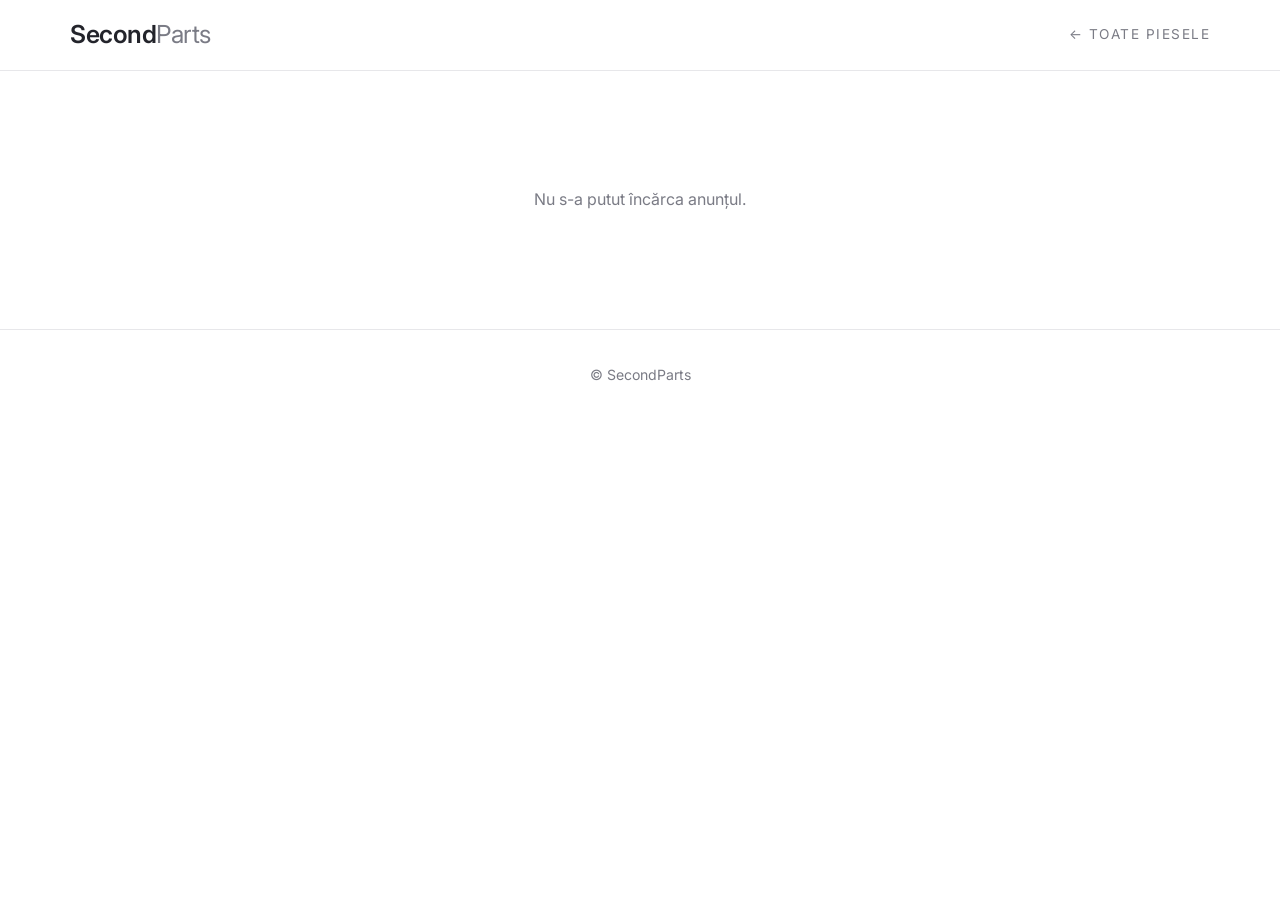
==== commit cafc6f4a: "Add files via upload" ====
--- a/anunt.html
+++ b/anunt.html
@@ -5,7 +5,7 @@
 <meta name="viewport" content="width=device-width, initial-scale=1">
 <title>Anunț | SecondParts</title>
 <link rel="preconnect" href="https://fonts.googleapis.com"><link rel="preconnect" href="https://fonts.gstatic.com" crossorigin>
-<link href="https://fonts.googleapis.com/css2?family=Inter:wght@400;500;600;700&family=Playfair+Display:wght@500;700&display=swap" rel="stylesheet">
+<link href="https://fonts.googleapis.com/css2?family=Inter:wght@300;400;500;600;700&display=swap" rel="stylesheet">
 <link rel="stylesheet" href="style.css">
 </head>
 <body>
--- a/style.css
+++ b/style.css
@@ -1,10 +1,10 @@
-:root{--bg:#0c0a07;--bg2:#14110c;--card:#181510;--ink:#f3ecdd;--mute:#a39b88;--line:#2c261b;--gold:#d4a94f;--gold2:#ebc97c;--ok:#5fb37c;--red:#e0675a}
+:root{--bg:#fff;--bg2:#f5f5f6;--card:#fff;--ink:#23242b;--mute:#7a7b85;--line:#e7e7ea;--gold:#2a2b33;--gold2:#2a2b33;--ok:#2f8f5b;--red:#d64b3c}
 *{box-sizing:border-box}html{scroll-behavior:smooth}[hidden]{display:none!important}
 body{margin:0;background:var(--bg);color:var(--ink);font:1rem/1.6 Inter,"Segoe UI",Roboto,Arial,sans-serif}
 .w{max-width:1180px;margin:auto;padding:0 20px}
 h1,h2,h3{font-family:"Playfair Display",Georgia,serif;font-weight:500;margin:0}
 a{color:inherit}
-header{position:sticky;top:0;z-index:20;background:rgba(12,10,7,.92);backdrop-filter:blur(14px);border-bottom:1px solid var(--line)}
+header{position:sticky;top:0;z-index:20;background:rgba(255,255,255,.92);backdrop-filter:blur(14px);border-bottom:1px solid var(--line)}
 header .w{display:flex;justify-content:space-between;align-items:center;height:70px;gap:12px}
 .logo{font-family:"Playfair Display",Georgia,serif;font-size:1.55rem;letter-spacing:1px}.logo b{color:var(--gold);font-weight:700}
 .bk{color:var(--mute);text-decoration:none;font-size:.85rem;letter-spacing:1.5px;text-transform:uppercase}.bk:hover{color:var(--gold2)}
@@ -17,7 +17,7 @@
 .sub{color:var(--mute);font-size:1.08rem;max-width:520px;margin:0 0 30px}
 .hs{display:flex;max-width:660px;border:1px solid var(--gold);background:var(--bg2);box-shadow:0 0 40px rgba(212,169,79,.12)}
 .hs input{flex:1;border:0;background:none;margin:0;padding:17px 18px;min-width:0}.hs input:focus{outline:0}
-.hs button{border:0;background:linear-gradient(135deg,#f0d38a,#c9982f);color:#1a1408;font-weight:700;letter-spacing:1.5px;text-transform:uppercase;padding:0 30px;cursor:pointer}
+.hs button{border:0;background:#2a2b33;color:#fff;font-weight:700;letter-spacing:1.5px;text-transform:uppercase;padding:0 30px;cursor:pointer}
 .hs button:hover{filter:brightness(1.1)}
 .brands{display:flex;flex-wrap:wrap;gap:6px 24px;margin-top:28px}
 .brands button{background:none;border:0;color:var(--mute);font:600 .78rem Inter,sans-serif;letter-spacing:2px;text-transform:uppercase;padding:4px 0;cursor:pointer}.brands button:hover{color:var(--gold2)}
@@ -51,7 +51,7 @@
 .row{display:flex;gap:8px;margin-top:auto;padding-top:10px}
 .row a,.row button{flex:1;text-align:center;padding:11px 6px;border:1px solid var(--line);background:none;color:var(--ink);text-decoration:none;font:600 .8rem Inter,sans-serif;letter-spacing:1px;text-transform:uppercase;cursor:pointer}
 .row a:hover,.row button:hover{border-color:var(--gold)}
-.row a.wa,.ct a.wa,.btn{background:linear-gradient(135deg,#f0d38a,#c9982f);border-color:transparent;color:#1a1408}
+.row a.wa,.ct a.wa,.btn{background:#2a2b33;border-color:transparent;color:#fff}
 .row a.wa:hover,.ct a.wa:hover{filter:brightness(1.1)}
 .row.adm{margin-top:0;padding-top:0}
 .empty{grid-column:1/-1;text-align:center;padding:60px 16px;color:var(--mute)}
@@ -67,7 +67,7 @@
 .tb{position:relative;display:inline-block}.tb img{width:90px;height:90px;object-fit:cover;border:1px solid var(--line)}
 .tb button{position:absolute;top:2px;right:2px;background:rgba(0,0,0,.75);color:#fff;border:0;width:22px;height:22px;cursor:pointer}
 footer{border-top:1px solid var(--line);padding:34px 0;color:var(--mute);font-size:.88rem;text-align:center}
-#msg{position:fixed;bottom:20px;left:50%;transform:translateX(-50%);background:var(--gold);color:#1a1408;padding:12px 22px;font-weight:700;display:none;z-index:60}
+#msg{position:fixed;bottom:20px;left:50%;transform:translateX(-50%);background:var(--gold);color:#fff;padding:12px 22px;font-weight:700;display:none;z-index:60}
 /* meniu */
 .bg{position:relative;background:none;border:1px solid var(--line);width:46px;height:46px;cursor:pointer;display:flex;flex-direction:column;justify-content:center;align-items:center;gap:5px}
 .bg i{display:block;width:22px;height:2px;background:var(--ink)}.bg:hover{border-color:var(--gold)}.bg:hover i{background:var(--gold)}
@@ -105,12 +105,12 @@
 .note2{font-size:.85rem;color:var(--mute)}.soldb{border:1px solid var(--red);color:var(--red);padding:10px;text-align:center;letter-spacing:2px;text-transform:uppercase;font-weight:700}
 .sb{display:none}
 @media(max-width:760px){.dg{grid-template-columns:1fr}
-.sb{display:flex;position:fixed;left:0;right:0;bottom:0;z-index:30;gap:8px;align-items:center;padding:10px 14px;background:rgba(12,10,7,.97);border-top:1px solid var(--gold)}
+.sb{display:flex;position:fixed;left:0;right:0;bottom:0;z-index:30;gap:8px;align-items:center;padding:10px 14px;background:rgba(255,255,255,.97);border-top:1px solid var(--gold)}
 .sb .price{font-size:1.3rem;flex:1;white-space:nowrap}.sb a{padding:12px 16px;border:1px solid var(--line);text-decoration:none;font:700 .78rem Inter,sans-serif;letter-spacing:1px;text-transform:uppercase}
-.sb a.wa{background:linear-gradient(135deg,#f0d38a,#c9982f);color:#1a1408;border-color:transparent}main.pad{padding-bottom:90px}}
+.sb a.wa{background:#2a2b33;color:#fff;border-color:transparent}main.pad{padding-bottom:90px}}
 
-.tag.new{background:var(--gold);color:#1a1408;border-color:var(--gold)}
-.fwa{position:fixed;right:18px;bottom:18px;z-index:35;background:linear-gradient(135deg,#f0d38a,#c9982f);color:#1a1408;text-decoration:none;font:700 .8rem Inter,sans-serif;letter-spacing:1.5px;text-transform:uppercase;padding:15px 22px;border-radius:40px;box-shadow:0 8px 28px rgba(0,0,0,.55)}
+.tag.new{background:var(--gold);color:#fff;border-color:var(--gold)}
+.fwa{position:fixed;right:18px;bottom:18px;z-index:35;background:#2a2b33;color:#fff;text-decoration:none;font:700 .8rem Inter,sans-serif;letter-spacing:1.5px;text-transform:uppercase;padding:15px 22px;border-radius:40px;box-shadow:0 8px 28px rgba(0,0,0,.55)}
 .fwa:hover{filter:brightness(1.1)}
 .faq,.revs{grid-column:1/-1;margin-top:56px}.faq h2,.revs h2{font-size:1.8rem;margin-bottom:18px}
 details{border-bottom:1px solid var(--line);padding:4px 0}summary{cursor:pointer;padding:14px 0;font-weight:600;list-style:none}
@@ -129,15 +129,40 @@
 .cs img{width:100%;height:100%;object-fit:cover;user-select:none;-webkit-user-drag:none}
 .item:hover .ph .cs img{transform:none}
 .car.big{height:auto;aspect-ratio:4/3;border:1px solid var(--line)}
-.cn{position:absolute;top:50%;transform:translateY(-50%);width:40px;height:40px;border-radius:50%;background:rgba(12,10,7,.8);border:1px solid var(--gold);color:var(--gold2);display:flex;align-items:center;justify-content:center;font-size:1.5rem;line-height:1;cursor:pointer;opacity:0;transition:opacity .2s;user-select:none;z-index:2}
+.cn{position:absolute;top:50%;transform:translateY(-50%);width:40px;height:40px;border-radius:50%;background:rgba(255,255,255,.8);border:1px solid var(--gold);color:var(--gold2);display:flex;align-items:center;justify-content:center;font-size:1.5rem;line-height:1;cursor:pointer;opacity:0;transition:opacity .2s;user-select:none;z-index:2}
 .cn.l{left:8px}.cn.r{right:8px}.car:hover .cn,.cn:focus{opacity:1}
-.cc{position:absolute;right:8px;bottom:8px;background:rgba(12,10,7,.8);color:var(--gold2);font:600 .72rem Inter,sans-serif;padding:3px 9px;border-radius:12px;pointer-events:none}
+.cc{position:absolute;right:8px;bottom:8px;background:rgba(255,255,255,.8);color:var(--gold2);font:600 .72rem Inter,sans-serif;padding:3px 9px;border-radius:12px;pointer-events:none}
 @media(hover:none){.cn{display:none}}
 /* explicatii pictograme */
-#tip{position:fixed;display:none;z-index:100;background:var(--gold2);color:#1a1408;font:600 .82rem Inter,sans-serif;padding:7px 12px;border-radius:3px;max-width:260px;pointer-events:none;box-shadow:0 6px 20px rgba(0,0,0,.5)}
+#tip{position:fixed;display:none;z-index:100;background:var(--gold2);color:#fff;font:600 .82rem Inter,sans-serif;padding:7px 12px;border-radius:3px;max-width:260px;pointer-events:none;box-shadow:0 6px 20px rgba(0,0,0,.5)}
 [data-tip]{-webkit-touch-callout:none}
 /* telefon si televizor */
 a:focus-visible,button:focus-visible,summary:focus-visible,.cn:focus-visible{outline:3px solid var(--gold2);outline-offset:3px}
 @media(pointer:coarse){.row a,.row button,.ct a,.ct button,.mr .a button,.od .a button{min-height:46px;display:flex;align-items:center;justify-content:center}.item:hover{transform:none}}
 @media(min-width:1700px){html{font-size:125%}.w{max-width:1500px}.hl{padding-left:calc((100vw - 1500px)/2 + 20px)}.list{grid-template-columns:repeat(auto-fill,minmax(340px,1fr))}}
 @media(min-width:2400px){html{font-size:175%}.w{max-width:2100px}.hl{padding-left:calc((100vw - 2100px)/2 + 20px)}}
+
+/* ---- tema alba, stil minimalist ---- */
+h1,h2,h3,legend,.price,.logo,blockquote,.st b,.sub{font-family:Inter,"Segoe UI",Roboto,Arial,sans-serif}
+.logo{font-weight:600;letter-spacing:-.5px}.logo b{color:var(--mute);font-weight:400}
+.hero{background:var(--bg)}.hg{grid-template-columns:1fr}.hr{display:none}
+.hl{padding:110px 20px 80px;text-align:center;display:flex;flex-direction:column;align-items:center}
+.hl h1{font-weight:300;letter-spacing:-1.5px;font-size:clamp(2.4rem,6vw,4.4rem);max-width:820px}.hl h1 em{font-style:normal;font-weight:500}
+.sub{margin:0 auto 34px}
+.hs{width:100%;margin:0 auto;border:1px solid var(--line);border-radius:18px;box-shadow:0 10px 34px rgba(30,30,50,.09);overflow:hidden;background:#fff}
+.hs button{margin:8px;border-radius:12px;letter-spacing:0;text-transform:none;font-weight:600}
+.brands{justify-content:center}.brands button{border:1px solid var(--line);border-radius:999px;padding:7px 16px;letter-spacing:0;text-transform:none;font-weight:500}.brands button:hover{border-color:var(--ink);color:var(--ink)}
+.trust{background:#fff}.trust .w>div{align-items:center;text-align:center}.trust b{letter-spacing:1px}
+.item{border-radius:18px;overflow:hidden}.item:hover{border-color:var(--line);box-shadow:0 16px 38px rgba(30,30,50,.13)}
+.tag{border-radius:999px}
+.row a,.row button,.ct a,.ct button,.btn,.mr .a button,.od .a button,.fwa,.sb a,.bar select{border-radius:999px;text-transform:none;letter-spacing:0;font-weight:600}
+.btn{padding:15px 34px}.bg{border-radius:12px}.dr{border-radius:22px 0 0 22px}
+input,select,textarea{border-radius:12px;background:#fafafa}
+fieldset{border-radius:18px;border-top:1px solid var(--line);box-shadow:0 4px 20px rgba(30,30,50,.04)}
+.od,.mr,.st div,blockquote,.pro{border-radius:14px}.cb i{background:#2a2b33;border-radius:5px}
+.ov{background:rgba(20,20,30,.4)}.fwa{box-shadow:0 8px 26px rgba(30,30,50,.28)}
+.car.big,.cs img{border-radius:0}.car.big{border-radius:18px;overflow:hidden}
+/* parola */
+.pw{position:relative;display:block}.pw input{padding-right:46px}
+.pw button{position:absolute;right:6px;top:50%;margin-top:3px;transform:translateY(-50%);width:36px;height:36px;border:0;background:none;cursor:pointer;color:var(--mute);border-radius:50%;display:flex;align-items:center;justify-content:center}
+.pw button:hover{color:var(--ink)}.pw button.on::after{content:"";position:absolute;left:7px;right:7px;top:50%;height:2px;background:currentColor;transform:rotate(-40deg)}
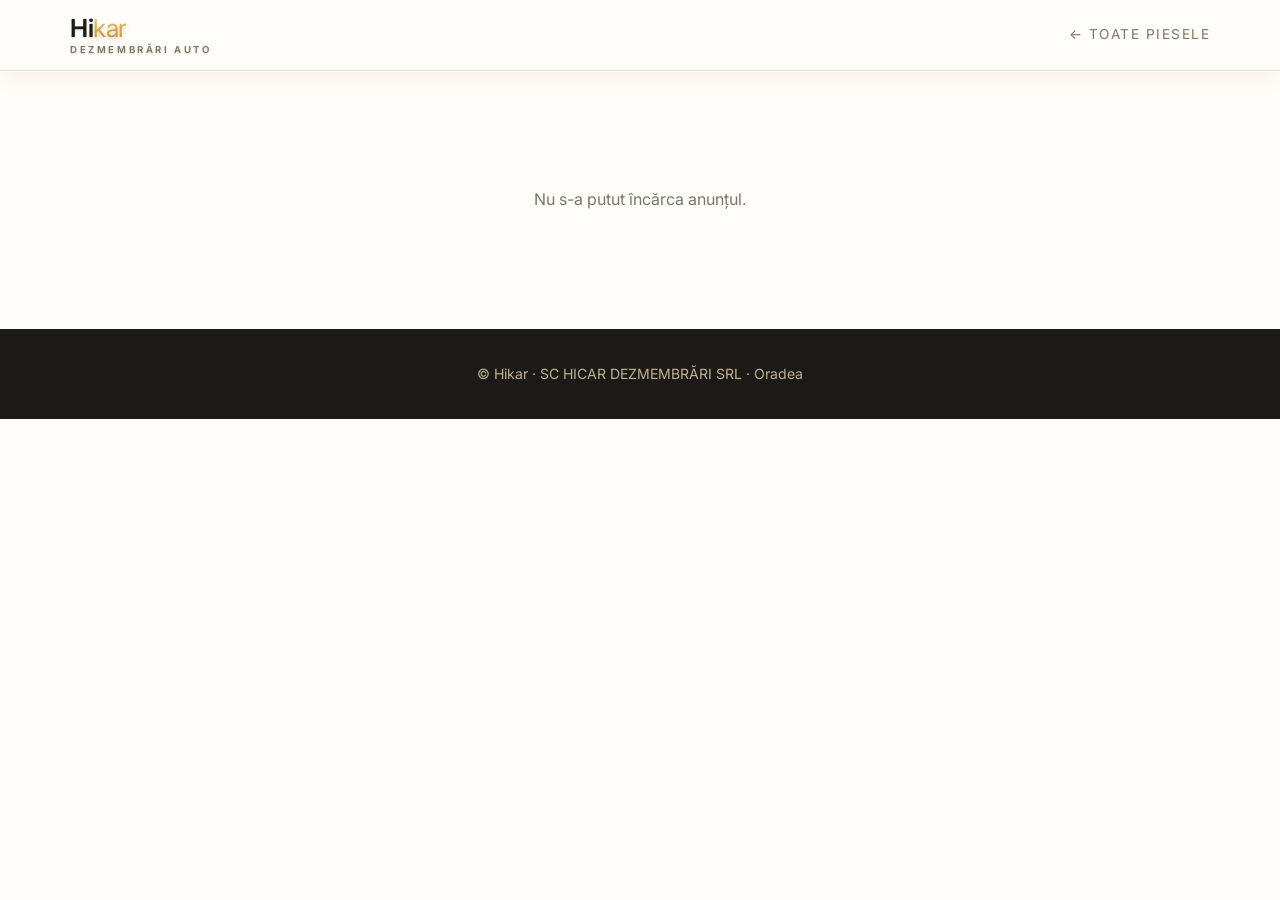
==== commit cb51158b: "Add files via upload" ====
--- a/anunt.html
+++ b/anunt.html
@@ -3,15 +3,16 @@
 <head>
 <meta charset="UTF-8">
 <meta name="viewport" content="width=device-width, initial-scale=1">
-<title>Anunț | SecondParts</title>
+<title>Anunț | Hikar</title>
 <link rel="preconnect" href="https://fonts.googleapis.com"><link rel="preconnect" href="https://fonts.gstatic.com" crossorigin>
 <link href="https://fonts.googleapis.com/css2?family=Inter:wght@300;400;500;600;700&display=swap" rel="stylesheet">
 <link rel="stylesheet" href="style.css">
+<link rel="icon" href="data:image/svg+xml,%3Csvg xmlns=%27http://www.w3.org/2000/svg%27 viewBox=%270 0 64 64%27%3E%3Ccircle cx=%2732%27 cy=%2732%27 r=%2730%27 fill=%27%23c9a24a%27/%3E%3Ctext x=%2732%27 y=%2745%27 font-size=%2738%27 font-family=%27Arial%27 font-weight=%27700%27 text-anchor=%27middle%27 fill=%27%232a1d05%27%3EH%3C/text%3E%3C/svg%3E">
 </head>
 <body>
-<header><div class="w"><a class="logo" href="index.html" style="text-decoration:none;color:inherit">Second<b>Parts</b></a><a class="bk" href="index.html">← Toate piesele</a></div></header>
+<header><div class="w"><a class="logo" href="index.html" style="text-decoration:none;color:inherit"><span>Hi<b>kar</b></span><small>dezmembrări auto</small></a><a class="bk" href="index.html">← Toate piesele</a></div></header>
 <main class="w pad"><div id="ad"><div class="empty">Se încarcă anunțul...</div></div><div id="simw"></div></main>
-<footer><div class="w">© SecondParts</div></footer>
+<footer><div class="w">© Hikar · SC HICAR DEZMEMBRĂRI SRL · Oradea</div></footer>
 <div id="msg" role="status"></div>
 <script src="config.js"></script>
 <script src="gal.js"></script>
--- a/style.css
+++ b/style.css
@@ -1,4 +1,4 @@
-:root{--bg:#fff;--bg2:#f5f5f6;--card:#fff;--ink:#23242b;--mute:#7a7b85;--line:#e7e7ea;--gold:#2a2b33;--gold2:#2a2b33;--ok:#2f8f5b;--red:#d64b3c}
+:root{--bg:#fffdf9;--bg2:#f7f3ea;--card:#fff;--ink:#1c1a16;--mute:#7d7566;--line:#eadfc6;--gold:#c9a24a;--gold2:#8a6a1f;--ok:#2f8f5b;--red:#d64b3c}
 *{box-sizing:border-box}html{scroll-behavior:smooth}[hidden]{display:none!important}
 body{margin:0;background:var(--bg);color:var(--ink);font:1rem/1.6 Inter,"Segoe UI",Roboto,Arial,sans-serif}
 .w{max-width:1180px;margin:auto;padding:0 20px}
@@ -17,7 +17,7 @@
 .sub{color:var(--mute);font-size:1.08rem;max-width:520px;margin:0 0 30px}
 .hs{display:flex;max-width:660px;border:1px solid var(--gold);background:var(--bg2);box-shadow:0 0 40px rgba(212,169,79,.12)}
 .hs input{flex:1;border:0;background:none;margin:0;padding:17px 18px;min-width:0}.hs input:focus{outline:0}
-.hs button{border:0;background:#2a2b33;color:#fff;font-weight:700;letter-spacing:1.5px;text-transform:uppercase;padding:0 30px;cursor:pointer}
+.hs button{border:0;background:#8a6a1f;color:#fff;font-weight:700;letter-spacing:1.5px;text-transform:uppercase;padding:0 30px;cursor:pointer}
 .hs button:hover{filter:brightness(1.1)}
 .brands{display:flex;flex-wrap:wrap;gap:6px 24px;margin-top:28px}
 .brands button{background:none;border:0;color:var(--mute);font:600 .78rem Inter,sans-serif;letter-spacing:2px;text-transform:uppercase;padding:4px 0;cursor:pointer}.brands button:hover{color:var(--gold2)}
@@ -51,7 +51,7 @@
 .row{display:flex;gap:8px;margin-top:auto;padding-top:10px}
 .row a,.row button{flex:1;text-align:center;padding:11px 6px;border:1px solid var(--line);background:none;color:var(--ink);text-decoration:none;font:600 .8rem Inter,sans-serif;letter-spacing:1px;text-transform:uppercase;cursor:pointer}
 .row a:hover,.row button:hover{border-color:var(--gold)}
-.row a.wa,.ct a.wa,.btn{background:#2a2b33;border-color:transparent;color:#fff}
+.row a.wa,.ct a.wa,.btn{background:#8a6a1f;border-color:transparent;color:#fff}
 .row a.wa:hover,.ct a.wa:hover{filter:brightness(1.1)}
 .row.adm{margin-top:0;padding-top:0}
 .empty{grid-column:1/-1;text-align:center;padding:60px 16px;color:var(--mute)}
@@ -107,10 +107,10 @@
 @media(max-width:760px){.dg{grid-template-columns:1fr}
 .sb{display:flex;position:fixed;left:0;right:0;bottom:0;z-index:30;gap:8px;align-items:center;padding:10px 14px;background:rgba(255,255,255,.97);border-top:1px solid var(--gold)}
 .sb .price{font-size:1.3rem;flex:1;white-space:nowrap}.sb a{padding:12px 16px;border:1px solid var(--line);text-decoration:none;font:700 .78rem Inter,sans-serif;letter-spacing:1px;text-transform:uppercase}
-.sb a.wa{background:#2a2b33;color:#fff;border-color:transparent}main.pad{padding-bottom:90px}}
+.sb a.wa{background:#8a6a1f;color:#fff;border-color:transparent}main.pad{padding-bottom:90px}}
 
 .tag.new{background:var(--gold);color:#fff;border-color:var(--gold)}
-.fwa{position:fixed;right:18px;bottom:18px;z-index:35;background:#2a2b33;color:#fff;text-decoration:none;font:700 .8rem Inter,sans-serif;letter-spacing:1.5px;text-transform:uppercase;padding:15px 22px;border-radius:40px;box-shadow:0 8px 28px rgba(0,0,0,.55)}
+.fwa{position:fixed;right:18px;bottom:18px;z-index:35;background:#8a6a1f;color:#fff;text-decoration:none;font:700 .8rem Inter,sans-serif;letter-spacing:1.5px;text-transform:uppercase;padding:15px 22px;border-radius:40px;box-shadow:0 8px 28px rgba(0,0,0,.55)}
 .fwa:hover{filter:brightness(1.1)}
 .faq,.revs{grid-column:1/-1;margin-top:56px}.faq h2,.revs h2{font-size:1.8rem;margin-bottom:18px}
 details{border-bottom:1px solid var(--line);padding:4px 0}summary{cursor:pointer;padding:14px 0;font-weight:600;list-style:none}
@@ -159,10 +159,109 @@
 .btn{padding:15px 34px}.bg{border-radius:12px}.dr{border-radius:22px 0 0 22px}
 input,select,textarea{border-radius:12px;background:#fafafa}
 fieldset{border-radius:18px;border-top:1px solid var(--line);box-shadow:0 4px 20px rgba(30,30,50,.04)}
-.od,.mr,.st div,blockquote,.pro{border-radius:14px}.cb i{background:#2a2b33;border-radius:5px}
+.od,.mr,.st div,blockquote,.pro{border-radius:14px}.cb i{background:#8a6a1f;border-radius:5px}
 .ov{background:rgba(20,20,30,.4)}.fwa{box-shadow:0 8px 26px rgba(30,30,50,.28)}
 .car.big,.cs img{border-radius:0}.car.big{border-radius:18px;overflow:hidden}
 /* parola */
 .pw{position:relative;display:block}.pw input{padding-right:46px}
 .pw button{position:absolute;right:6px;top:50%;margin-top:3px;transform:translateY(-50%);width:36px;height:36px;border:0;background:none;cursor:pointer;color:var(--mute);border-radius:50%;display:flex;align-items:center;justify-content:center}
 .pw button:hover{color:var(--ink)}.pw button.on::after{content:"";position:absolute;left:7px;right:7px;top:50%;height:2px;background:currentColor;transform:rotate(-40deg)}
+
+/* ---- LUX: ivoriu + auriu sampanie, butoane 3D, umbre ---- */
+body{background:#fffdf9}
+header{background:rgba(255,253,249,.92);border-bottom:1px solid var(--line);box-shadow:0 1px 0 #fff,0 6px 24px rgba(138,106,31,.08)}
+.hero{background:radial-gradient(ellipse at 50% -10%,rgba(214,176,86,.26),transparent 62%),#fffdf9}
+h1{text-shadow:0 2px 2px rgba(120,90,20,.16),0 10px 28px rgba(120,90,20,.14)}
+h2,h3{text-shadow:0 1px 1px rgba(60,45,10,.12)}
+.hl h1 em,.logo b{background:linear-gradient(180deg,#f0cf7a 0%,#b98a26 100%);-webkit-background-clip:text;background-clip:text;color:transparent;-webkit-text-fill-color:transparent;text-shadow:none;filter:drop-shadow(0 2px 2px rgba(120,90,20,.3))}
+.logo{text-shadow:0 1px 2px rgba(60,45,10,.2)}
+.price{color:var(--gold2);text-shadow:0 1px 0 #fff,0 2px 5px rgba(138,106,31,.28)}
+legend{color:var(--gold2);text-shadow:0 1px 0 #fff}
+.sub{color:var(--mute)}
+/* butoane 3D: secundare (sticla alba) */
+.row a,.row button,.ct a,.ct button,.mr .a button,.od .a button,.brands button,.bg,.sb a{background:linear-gradient(180deg,#fff,#f3eee0);border:1px solid #dccfaa;color:var(--ink);box-shadow:0 1px 0 #fff inset,0 3px 0 #d6c9a2,0 8px 14px rgba(110,85,20,.12);text-shadow:0 1px 0 #fff;transition:transform .12s,box-shadow .12s,filter .15s}
+.row a:hover,.row button:hover,.ct a:hover,.ct button:hover,.mr .a button:hover,.od .a button:hover,.brands button:hover,.bg:hover{border-color:var(--gold);color:var(--gold2);transform:translateY(-1px)}
+/* butoane 3D: principale (aur) */
+.hs button,.btn,.row a.wa,.ct a.wa,.sb a.wa,.fwa,.tag.new{background:linear-gradient(180deg,#f8e6ae 0%,#dcb862 48%,#b88a2c 100%);color:#2a1d05;border:1px solid #9a7220;text-shadow:0 1px 0 rgba(255,255,255,.5);box-shadow:0 1px 0 rgba(255,255,255,.7) inset,0 -2px 0 rgba(0,0,0,.12) inset,0 4px 0 #8a6414,0 12px 20px rgba(138,100,20,.35)}
+.hs button,.fwa{box-shadow:0 1px 0 rgba(255,255,255,.7) inset,0 -2px 0 rgba(0,0,0,.12) inset,0 3px 0 #8a6414,0 8px 14px rgba(138,100,20,.3)}
+.tag.new{box-shadow:0 2px 0 #8a6414}
+.hs button:hover,.btn:hover,.row a.wa:hover,.ct a.wa:hover,.sb a.wa:hover,.fwa:hover{filter:brightness(1.07);transform:translateY(-1px)}
+.hs button:active,.btn:active,.row a.wa:active,.ct a.wa:active,.sb a.wa:active,.fwa:active{transform:translateY(3px);box-shadow:0 1px 0 rgba(255,255,255,.5) inset,0 1px 0 #8a6414,0 3px 6px rgba(138,100,20,.3)}
+.row a:active,.row button:active,.ct a:active,.ct button:active,.brands button:active,.bg:active,.mr .a button:active,.od .a button:active{transform:translateY(2px);box-shadow:0 1px 0 #fff inset,0 1px 0 #d6c9a2}
+.btn{margin-bottom:6px}.btn:disabled{filter:grayscale(.4)}
+.row{padding-bottom:4px}
+/* carduri, campuri, zone */
+.item{background:#fff;box-shadow:0 2px 0 #f0e6cf,0 14px 30px rgba(110,85,20,.08)}
+.item:hover{border-color:#d9b45a;box-shadow:0 2px 0 #e8d7a8,0 22px 44px rgba(110,85,20,.18)}
+.tag{border-color:var(--gold);color:var(--gold2)}.tag.ok{border-color:var(--ok);color:var(--ok)}.tag.sold{border-color:var(--red);color:var(--red)}
+.hs{border:1px solid #d9b45a;background:#fff;overflow:visible;box-shadow:0 1px 0 #fff inset,0 14px 44px rgba(138,106,31,.2)}
+.hs input{background:none}
+input,select,textarea{background:#fbf8f1;border-color:#e4d8b8}
+fieldset{border-top:2px solid var(--gold);box-shadow:0 2px 0 #f0e6cf,0 12px 28px rgba(110,85,20,.07)}
+.trust{background:linear-gradient(#fff,#faf6ec);border-top:1px solid var(--line)}.trust b{color:var(--gold2);text-shadow:0 1px 0 #fff}
+.st div{border-top:2px solid var(--gold);box-shadow:0 8px 20px rgba(110,85,20,.07)}.st b{color:var(--gold2);text-shadow:0 1px 0 #fff,0 2px 4px rgba(138,106,31,.2)}
+.cb i{background:linear-gradient(90deg,#b88a2c,#f0cf7a)}
+blockquote{border-top:2px solid var(--gold);box-shadow:0 10px 24px rgba(110,85,20,.08)}
+.dr{border-left:2px solid var(--gold);box-shadow:-20px 0 50px rgba(60,45,10,.2)}
+a:focus-visible,button:focus-visible,summary:focus-visible,.cn:focus-visible{outline-color:var(--gold)}
+#tip,#msg{background:#1c1a16;color:#f3dca0;border:1px solid #6b5420}
+.cn{background:rgba(255,253,249,.92);color:var(--gold2);border-color:var(--gold);box-shadow:0 3px 8px rgba(0,0,0,.18)}
+.cc{background:rgba(28,26,22,.78);color:#f3dca0}
+footer{background:#1c1a16;border:0;color:#bfb293}.fc{color:#f3dca0;font-size:1.02rem}.fc a{color:#f3dca0}
+
+/* tab-uri prima pagina */
+.tabs{display:flex;gap:10px;justify-content:center;flex-wrap:wrap;padding-top:26px;padding-bottom:4px}
+.tabs button{padding:13px 26px;border-radius:999px;border:1px solid #dccfaa;background:linear-gradient(180deg,#fff,#f3eee0);color:var(--ink);font:600 .95rem Inter,sans-serif;cursor:pointer;box-shadow:0 3px 0 #d6c9a2}
+.tabs button:hover{border-color:var(--gold)}
+.tabs button.on{background:linear-gradient(180deg,#f8e6ae 0%,#dcb862 48%,#b88a2c 100%);border-color:#9a7220;color:#2a1d05;box-shadow:0 3px 0 #8a6414}
+fieldset[hidden]{display:none!important}
+@media(max-width:560px){.tabs button{flex:1;padding:13px 12px}}
+
+/* cerere piesa, VIN, provenienta */
+.chip{display:flex;align-items:center;gap:10px;flex-wrap:wrap;margin:0 0 18px;padding:10px 14px;border:1px solid var(--gold);border-radius:999px;background:var(--bg2);width:fit-content;max-width:100%}
+.chip button{border:0;background:none;color:var(--gold2);font:600 .85rem Inter,sans-serif;cursor:pointer;text-decoration:underline}
+.reqcta{display:flex;justify-content:space-between;align-items:center;gap:16px;flex-wrap:wrap;margin-top:34px;padding:20px 22px;border:1px solid var(--line);border-radius:18px;background:var(--bg2)}
+.reqcta .btn{padding:13px 24px;cursor:pointer}
+.prov b{color:var(--gold2)}
+.provb{display:flex;align-items:center;gap:12px;margin:14px 0;padding:10px 12px;border:1px solid var(--line);border-radius:14px;background:var(--bg2)}
+.provb img{width:64px;height:48px;object-fit:cover;border-radius:8px}.provb a{color:var(--gold2);text-decoration:none}
+.vinb{margin:16px 0;padding:14px;border:1px solid var(--gold);border-radius:14px;background:#fff}
+.vr{display:flex;gap:8px;margin:8px 0;flex-wrap:wrap}.vr input{flex:1;min-width:200px;margin:0;text-transform:uppercase}
+.vr .btn{padding:12px 18px;border-radius:999px;cursor:pointer;white-space:nowrap}
+
+/* recenzii, bara de contact pe telefon */
+.rating{margin:0 0 18px;font-size:1.05rem}.rating b{color:var(--gold2)}.rating a{color:var(--gold2)}
+.cbar{display:none}
+@media(max-width:760px){
+ .cbar:not([hidden]){display:flex;position:fixed;left:0;right:0;bottom:0;z-index:40;gap:8px;padding:10px 12px calc(10px + env(safe-area-inset-bottom,0px));background:#fff;border-top:1px solid var(--line);box-shadow:0 -8px 24px rgba(0,0,0,.08)}
+ .cbar a{flex:1;text-align:center;padding:13px 6px;border-radius:999px;border:1px solid #dccfaa;background:linear-gradient(180deg,#fff,#f3eee0);color:var(--ink);text-decoration:none;font:600 .92rem Inter,sans-serif}
+ .cbar a.wa{background:linear-gradient(180deg,#f8e6ae 0%,#dcb862 48%,#b88a2c 100%);border-color:#9a7220;color:#2a1d05}
+ .cbar:not([hidden])~.fwa{display:none}
+ body:has(.cbar:not([hidden])){padding-bottom:72px}
+}
+
+/* logo + prima pagina */
+.logo{display:flex;flex-direction:column;line-height:1.05}
+.logo small{font:600 .6rem Inter,sans-serif;letter-spacing:2.6px;text-transform:uppercase;color:var(--mute);margin-top:3px}
+.hero2{text-align:center;padding:38px 0 6px;background:radial-gradient(ellipse at 50% -20%,rgba(214,176,86,.22),transparent 65%)}
+.hero2 h1{font-size:clamp(1.8rem,4.4vw,3rem);line-height:1.1;margin:0 0 10px}
+.sub2{color:var(--mute);margin:0 auto 22px;max-width:560px}
+.hero2 .hs{max-width:680px;margin:0 auto}
+.hbt{display:flex;gap:10px;justify-content:center;flex-wrap:wrap;margin:16px 0 30px}
+.hbt button{padding:13px 26px;border-radius:999px;font:600 .95rem Inter,sans-serif;cursor:pointer}
+.hbt .alt{border:1px solid #dccfaa;background:linear-gradient(180deg,#fff,#f3eee0);color:var(--ink)}
+#hgal{text-align:left}#hgal h2{font-size:1.15rem;margin:0 0 12px}
+.gal2{display:flex;gap:12px;overflow-x:auto;scroll-snap-type:x proximity;padding:4px 0 16px;-webkit-overflow-scrolling:touch}
+.gt{position:relative;flex:0 0 230px;height:165px;border-radius:14px;overflow:hidden;border:1px solid var(--line);scroll-snap-align:start;background:var(--bg2);display:block}
+.gt img{width:100%;height:100%;object-fit:cover;display:block;transition:transform .4s}.gt:hover img{transform:scale(1.05)}
+.gb{position:absolute;top:8px;left:8px;background:#2a1d05;color:#fff;font:700 .68rem Inter,sans-serif;letter-spacing:1px;text-transform:uppercase;padding:4px 9px;border-radius:999px}
+.gb.p{background:var(--gold);color:#2a1d05;letter-spacing:0;text-transform:none;font-size:.78rem}
+.gc{position:absolute;left:0;right:0;bottom:0;padding:26px 10px 9px;color:#fff;font:600 .85rem Inter,sans-serif;background:linear-gradient(transparent,rgba(0,0,0,.72));white-space:nowrap;overflow:hidden;text-overflow:ellipsis}
+@media(max-width:560px){.gt{flex-basis:70vw}}
+
+/* garantii */
+.trust2{border-top:1px solid var(--line);border-bottom:1px solid var(--line);background:var(--bg2);margin-top:6px}
+.trust2 .w{display:grid;grid-template-columns:repeat(auto-fit,minmax(200px,1fr))}
+.trust2 .w>div{padding:14px 16px;display:flex;flex-direction:column;border-left:1px solid var(--line)}.trust2 .w>div:first-child{border-left:0}
+.trust2 b{color:var(--gold2);font:700 .78rem Inter,sans-serif;letter-spacing:1.5px;text-transform:uppercase}.trust2 span{color:var(--mute);font-size:.86rem}
+@media(max-width:560px){.trust2 .w>div{border-left:0;border-top:1px solid var(--line)}.trust2 .w>div:first-child{border-top:0}}
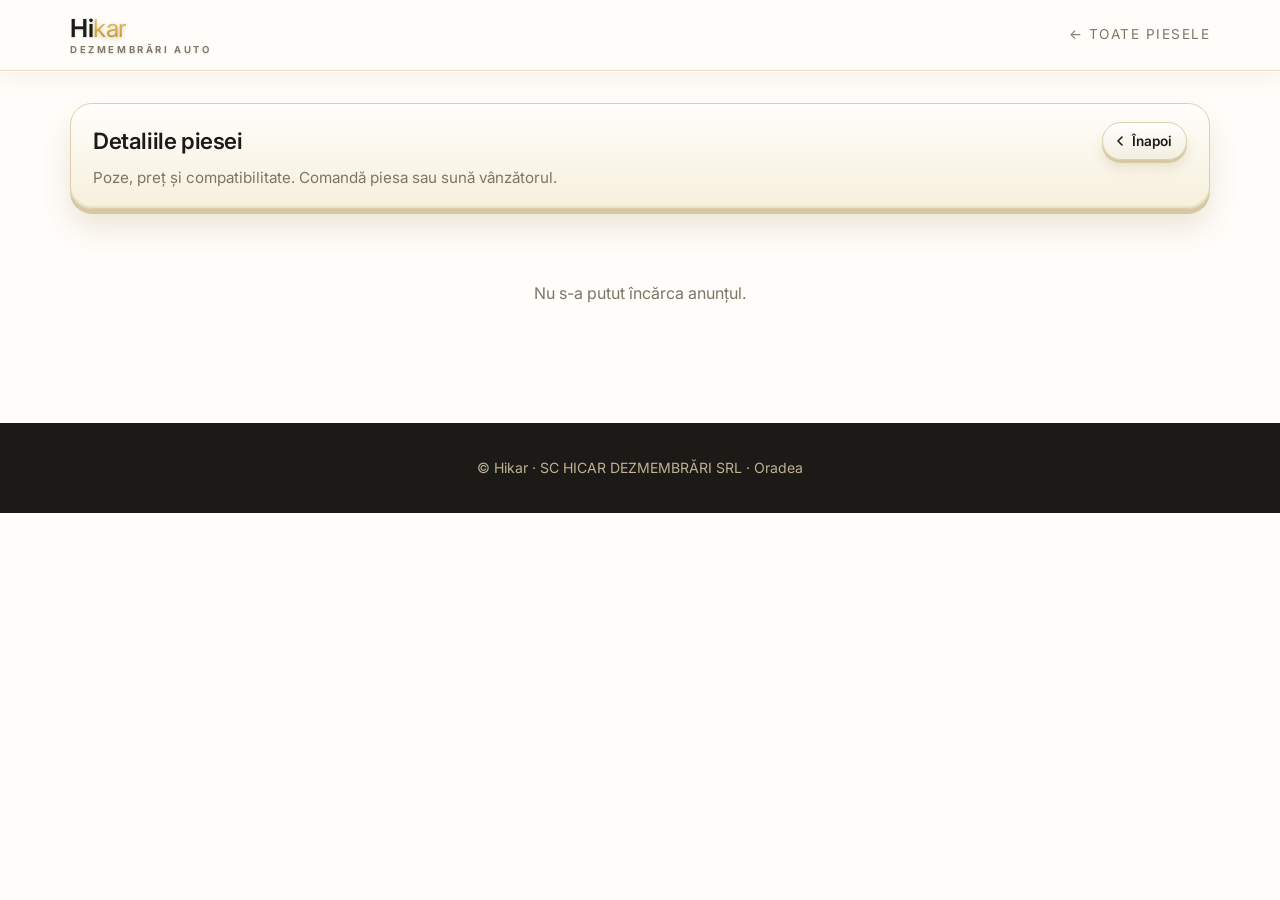
==== commit 5baf80f3: "Add files via upload" ====
--- a/anunt.html
+++ b/anunt.html
@@ -11,7 +11,7 @@
 </head>
 <body>
 <header><div class="w"><a class="logo" href="index.html" style="text-decoration:none;color:inherit"><span>Hi<b>kar</b></span><small>dezmembrări auto</small></a><a class="bk" href="index.html">← Toate piesele</a></div></header>
-<main class="w pad"><div id="ad"><div class="empty">Se încarcă anunțul...</div></div><div id="simw"></div></main>
+<main class="w pad"><div class="pgb"><div class="pgh"><h2 class="pgt">Detaliile piesei</h2><button type="button" class="bkb" data-tip="Înapoi la pagina anterioară" onclick="if(document.referrer&&history.length>1)history.back();else location.href='index.html'"><svg width="16" height="16" viewBox="0 0 24 24" fill="none" stroke="currentColor" stroke-width="2.4" stroke-linecap="round" stroke-linejoin="round"><path d="m15 18-6-6 6-6"/></svg> Înapoi</button></div><p>Poze, preț și compatibilitate. Comandă piesa sau sună vânzătorul.</p></div><div id="ad"><div class="empty">Se încarcă anunțul...</div></div><div id="simw"></div></main>
 <footer><div class="w">© Hikar · SC HICAR DEZMEMBRĂRI SRL · Oradea</div></footer>
 <div id="msg" role="status"></div>
 <script src="config.js"></script>
--- a/style.css
+++ b/style.css
@@ -265,3 +265,92 @@
 .trust2 .w>div{padding:14px 16px;display:flex;flex-direction:column;border-left:1px solid var(--line)}.trust2 .w>div:first-child{border-left:0}
 .trust2 b{color:var(--gold2);font:700 .78rem Inter,sans-serif;letter-spacing:1.5px;text-transform:uppercase}.trust2 span{color:var(--mute);font-size:.86rem}
 @media(max-width:560px){.trust2 .w>div{border-left:0;border-top:1px solid var(--line)}.trust2 .w>div:first-child{border-top:0}}
+
+/* meniu: atingeri sigure pe telefon */
+.ov{cursor:pointer}
+button,.dr button,.bg{touch-action:manipulation;-webkit-tap-highlight-color:transparent}
+.dr{overscroll-behavior:contain}
+body.mo{overflow:hidden}
+
+/* ---- prima pagina: sobra si eleganta ---- */
+#list{scroll-margin-top:84px}
+.hero2{padding:68px 0 22px;background:radial-gradient(ellipse at 50% -30%,rgba(214,176,86,.18),transparent 62%),#fffdf9}
+.hero2 h1{font-weight:300;letter-spacing:-1.2px;font-size:clamp(1.9rem,4.6vw,3.1rem);line-height:1.12;max-width:760px;margin:0 auto 14px;text-shadow:none}
+.sub2{font-size:1.02rem;max-width:480px;margin:0 auto 32px}
+.hero2 .hs{display:flex;align-items:center;max-width:680px;padding:6px 6px 6px 24px;border:1px solid #e1cf9c;border-radius:999px;background:#fff;box-shadow:0 12px 36px rgba(138,106,31,.12);transition:box-shadow .2s,border-color .2s}
+.hero2 .hs:focus-within{border-color:var(--gold);box-shadow:0 0 0 4px rgba(201,162,74,.16),0 12px 36px rgba(138,106,31,.14)}
+.hero2 .hs input{flex:1;margin:0;padding:13px 4px;border:0;border-radius:0;background:none;font-size:1rem;-webkit-appearance:none;appearance:none}
+.hero2 .hs input:focus{outline:0}
+.hero2 .hs .hsb{flex:0 0 50px;width:50px;height:50px;margin:0;padding:0;border-radius:50%;display:flex;align-items:center;justify-content:center;border:0;background:linear-gradient(180deg,#e9c76e,#b88a2c);color:#2a1d05;box-shadow:0 6px 14px rgba(138,100,20,.3);cursor:pointer}
+.hero2 .hs .hsb:hover{filter:brightness(1.06)}
+.hero2 .hs .hsb:active{transform:scale(.94)}
+.hcta{display:flex;gap:12px;max-width:680px;margin:14px auto 0}
+.hcta button{flex:1;display:flex;align-items:center;justify-content:center;gap:10px;height:56px;padding:0 18px;border-radius:999px;font:600 1rem Inter,"Segoe UI",Roboto,Arial,sans-serif;cursor:pointer;transition:border-color .2s,background .2s,transform .12s}
+.hcta .pri{border:1px solid #b8923a;background:linear-gradient(180deg,#f3dc9a,#d4ac4e);color:#2a1d05;box-shadow:0 8px 20px rgba(138,100,20,.22)}
+.hcta .sec{border:1px solid #dccfaa;background:#fff;color:var(--ink);box-shadow:0 6px 18px rgba(110,85,20,.08)}
+.hcta .sec[aria-expanded=true]{border-color:var(--gold);background:#faf5e6}
+.hcta button:hover{border-color:var(--gold)}.hcta button:active{transform:translateY(1px)}
+.hcta svg{flex:none;transition:transform .3s}.hcta .sec[aria-expanded=true] svg{transform:rotate(180deg)}
+.psel{display:grid;grid-template-rows:0fr;visibility:hidden;max-width:680px;margin:0 auto;transition:grid-template-rows .35s ease,visibility 0s .35s}
+.psel.open{grid-template-rows:1fr;visibility:visible;transition:grid-template-rows .35s ease,visibility 0s}
+.pin{overflow:hidden;min-height:0}
+.pcard{margin-top:14px;padding:20px;text-align:left;border:1px solid var(--line);border-radius:22px;background:#fff;box-shadow:0 14px 36px rgba(110,85,20,.1)}
+.pg{display:grid;grid-template-columns:repeat(auto-fit,minmax(180px,1fr));gap:12px}
+.pcard select,.fpanel select,.bar2 select{-webkit-appearance:none;appearance:none;margin:0;height:52px;padding:0 42px 0 16px;border-radius:14px;border:1px solid #e4d8b8;background:#fbf8f1 url("data:image/svg+xml,%3Csvg xmlns='http://www.w3.org/2000/svg' width='16' height='16' viewBox='0 0 24 24' fill='none' stroke='%238a6a1f' stroke-width='2.4' stroke-linecap='round' stroke-linejoin='round'%3E%3Cpath d='m6 9 6 6 6-6'/%3E%3C/svg%3E") no-repeat right 14px center;cursor:pointer}
+.pcard select:disabled{opacity:.5;cursor:not-allowed}
+.pcard .btn{display:block;width:100%;height:54px;margin:16px 0 0;padding:0;border-radius:999px}
+#hgal{margin-top:38px}
+/* antet lista, filtre, ordonare */
+.bar2{display:flex;gap:10px;align-items:center;flex-wrap:wrap}
+.bar2 select{width:auto;min-width:180px;height:46px;border-radius:999px;background-color:#fff}
+.fbtn{display:inline-flex;align-items:center;gap:6px;height:46px;padding:0 20px;border-radius:999px;border:1px solid #dccfaa;background:#fff;color:var(--ink);font:600 .92rem Inter,"Segoe UI",Roboto,Arial,sans-serif;cursor:pointer}
+.fbtn:hover,.fbtn.on,.fbtn[aria-expanded=true]{border-color:var(--gold);background:#faf5e6}
+.fpanel{display:grid;grid-template-columns:repeat(auto-fit,minmax(200px,1fr));gap:12px;margin:0 0 16px;padding:16px;border:1px solid var(--line);border-radius:20px;background:var(--bg2)}
+.fpanel input{margin:0;height:52px;border-radius:14px}
+.fpanel select{height:52px;background-color:#fff}
+.fpanel select:disabled{opacity:.5;cursor:not-allowed}
+.chips{display:flex;gap:8px;flex-wrap:wrap;margin:0 0 20px}.chips:empty{display:none}
+.chips button{padding:7px 12px 7px 15px;border:1px solid var(--gold);border-radius:999px;background:#fff;color:var(--gold2);font:600 .84rem Inter,"Segoe UI",Roboto,Arial,sans-serif;cursor:pointer}
+.chips .clr{border-color:transparent;background:none;text-decoration:underline;padding-left:6px}
+@media(max-width:560px){.hero2{padding-top:40px}.hcta{gap:8px}.bar2{width:100%}.bar2 select{flex:1;min-width:0}.pcard{padding:16px}}
+@media(prefers-reduced-motion:reduce){.psel,.psel.open,.hcta svg{transition:none}}
+
+/* formular simplu: Vinde o piesă */
+.more{margin:0 0 20px;padding:4px 18px 18px;border:1px solid var(--line);border-radius:18px;background:#fff}
+.more summary{padding:16px 0;font-weight:600}
+.more[open] summary{margin-bottom:6px;border-bottom:1px solid var(--line)}
+.more .grid{margin-top:16px}
+#f #subbtn{width:100%;height:56px;padding:0;border-radius:999px}
+#f input:not([type=checkbox]):not([type=file]),#f select{min-height:50px}
+
+#fs-price .grid{grid-template-columns:2fr 1fr}#fs-price .chk{grid-column:1/-1}
+.pcard{margin-bottom:28px}.pin{padding:0 10px;margin:0 -10px}
+
+/* butoane pe un rand, mai inguste */
+.hcta{max-width:460px;gap:10px;margin-top:16px}
+.hcta button{height:auto;min-height:48px;padding:8px 12px;gap:6px;font-size:.9rem;line-height:1.15;text-align:center}
+.hcta svg{width:16px;height:16px}
+@media(max-width:400px){.hcta button{font-size:.82rem;padding:8px 8px;gap:4px}}
+
+/* chenar 3D: titlul fiecarei pagini */
+.pgb{position:relative;margin:24px 0 12px;padding:18px 22px 18px;border:1px solid #dccfaa;border-radius:22px;background:linear-gradient(180deg,#fffefb,#f6efdc);box-shadow:0 1px 0 #fff inset,0 -2px 0 rgba(138,106,31,.1) inset,0 5px 0 #d6c9a2,0 18px 30px rgba(110,85,20,.14)}
+.pgb p{margin:6px 0 0;color:var(--mute);font-size:.95rem;max-width:64ch}
+.pgh{display:flex;justify-content:space-between;align-items:center;gap:12px}
+.pgt{margin:0;font-size:1.4rem;font-weight:600;letter-spacing:-.4px;text-shadow:0 1px 0 #fff}
+.bkb{flex:none;display:inline-flex;align-items:center;gap:4px;height:38px;padding:0 14px 0 9px;border-radius:999px;border:1px solid #dccfaa;background:linear-gradient(180deg,#fff,#f3eee0);color:var(--ink);font:600 .85rem Inter,"Segoe UI",Roboto,Arial,sans-serif;cursor:pointer;box-shadow:0 1px 0 #fff inset,0 3px 0 #d6c9a2,0 8px 12px rgba(110,85,20,.12)}
+.bkb:hover{border-color:var(--gold);color:var(--gold2)}
+.bkb:active{transform:translateY(2px);box-shadow:0 1px 0 #fff inset,0 1px 0 #d6c9a2}
+.pgb-h{max-width:760px;margin:0 auto 28px;padding:26px 22px 22px;text-align:center}
+.pgb-h .bkb{position:absolute;top:14px;right:14px}
+.pgb-h.hasbk{padding-top:62px}
+.pgb-h h1{margin:0 0 10px}
+.pgb-h .sub2{margin:0 auto;max-width:520px}
+.hero2{padding-top:34px}
+/* titlul din chenar inlocuieste titlurile vechi ale paginilor */
+section.pad:not(#list)>.sh h2{display:none}
+section.pad:not(#list)>.sh{margin-bottom:0;justify-content:flex-end}
+section.pad:not(#list){padding-top:22px}
+section.pad:not(#list)>p.meta{margin:0 0 18px!important}
+.pad>.pgb:first-child{margin-top:-24px}
+@media(max-width:560px){.pgb{padding:16px 16px}.pgt{font-size:1.2rem}.pgb-h{padding:22px 16px 18px}}
+main.w.pad{padding-left:20px;padding-right:20px}
